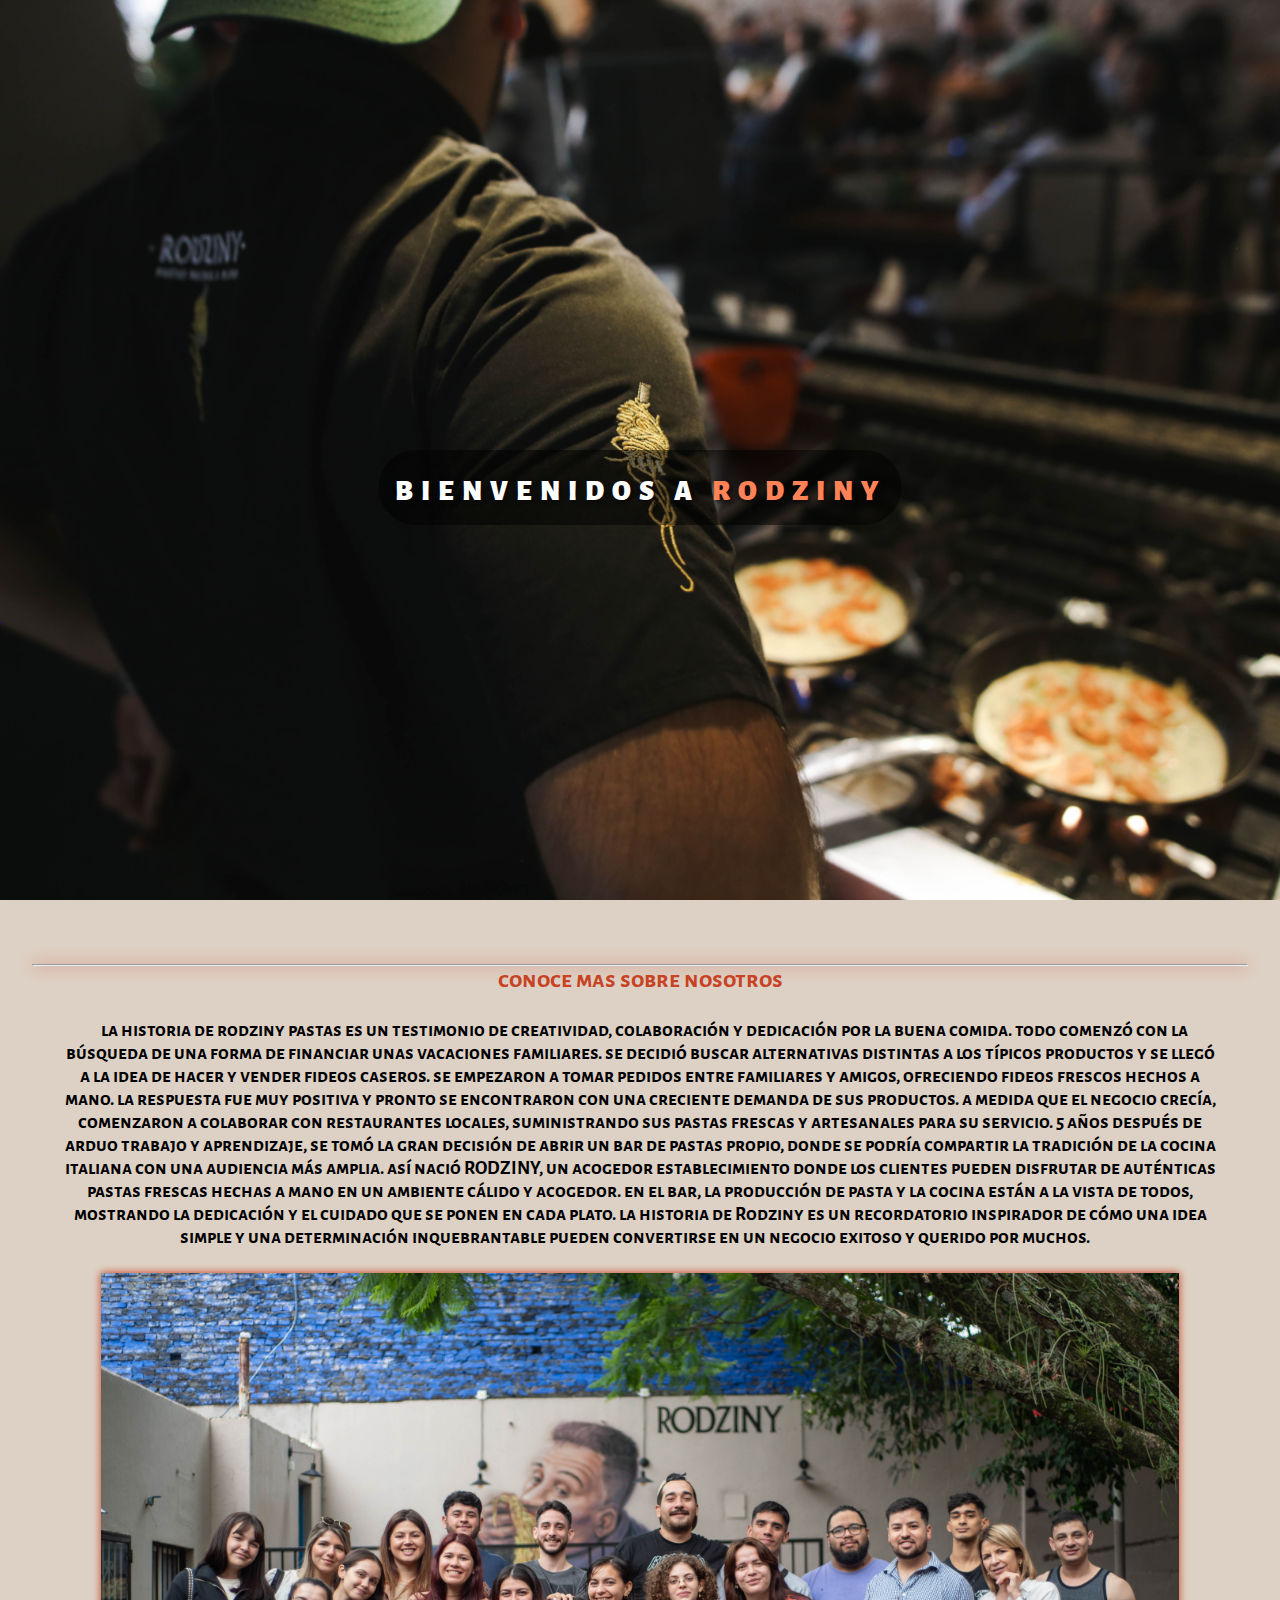
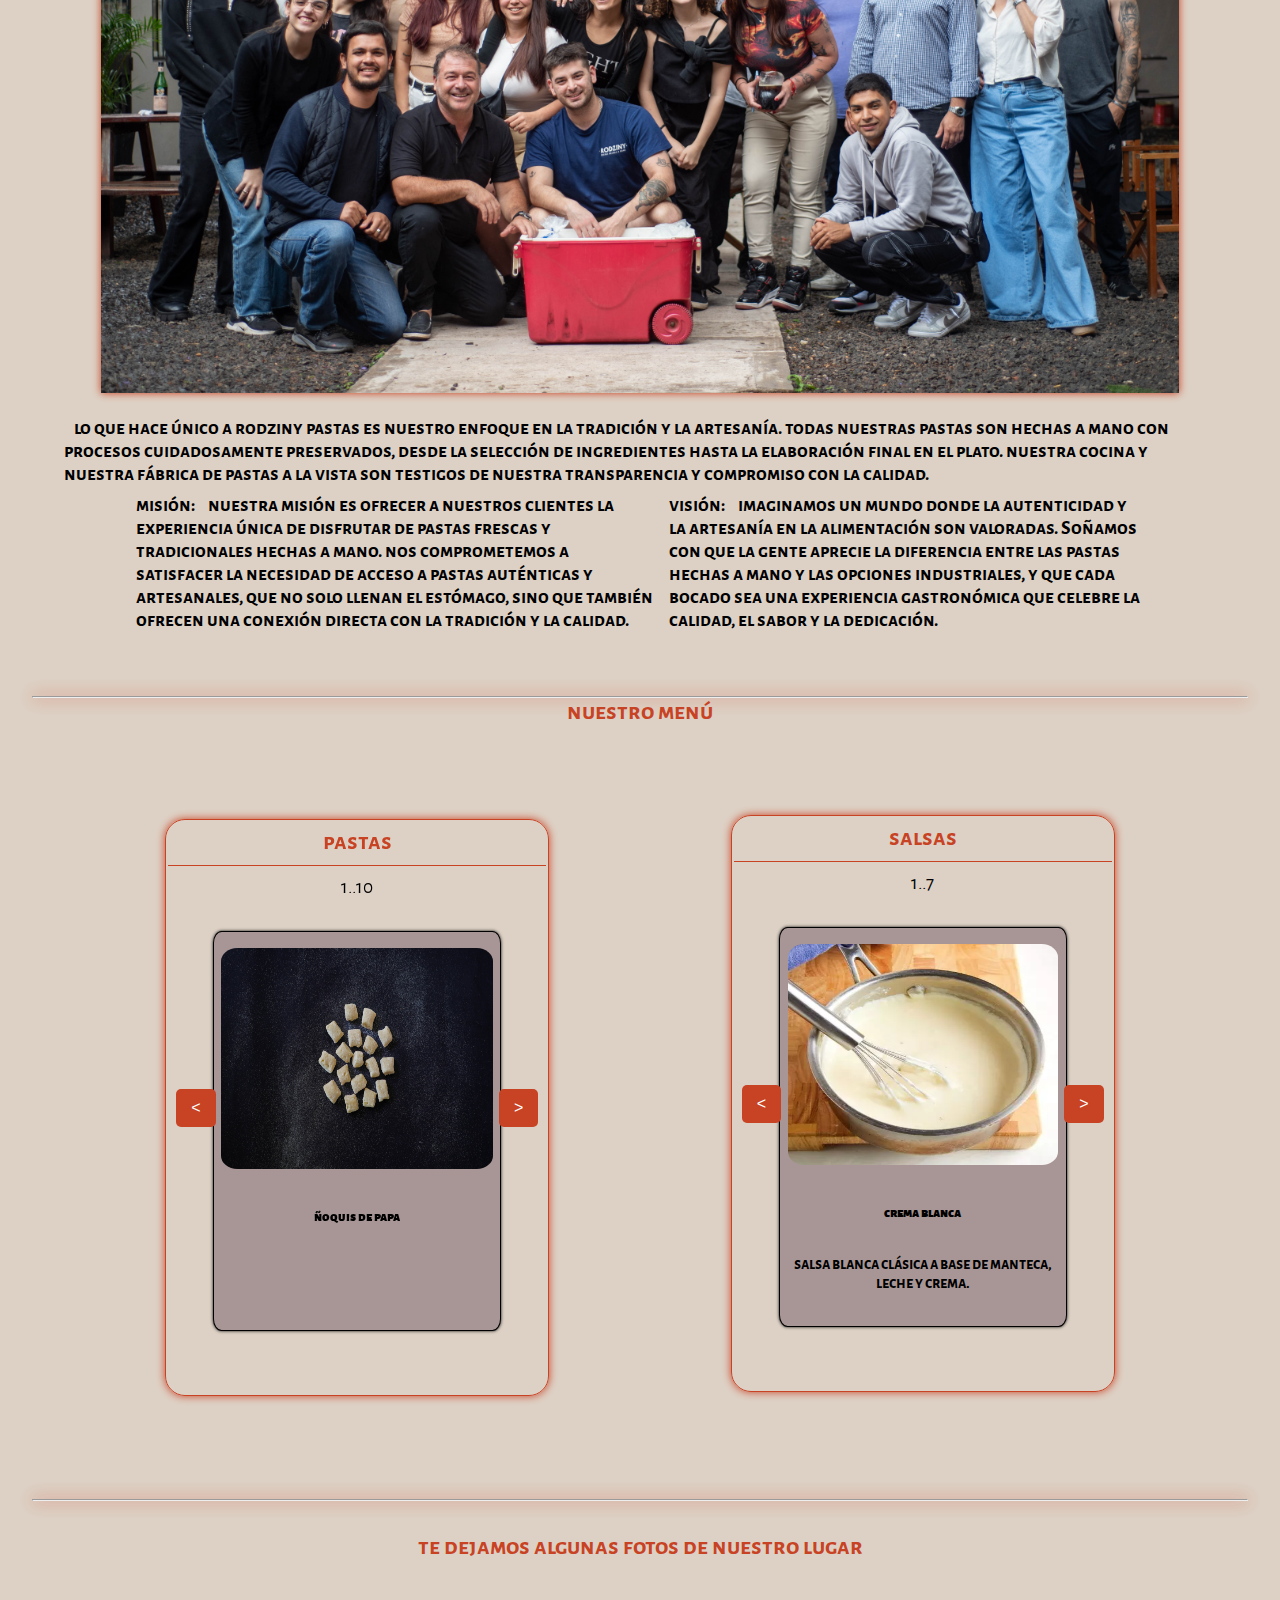
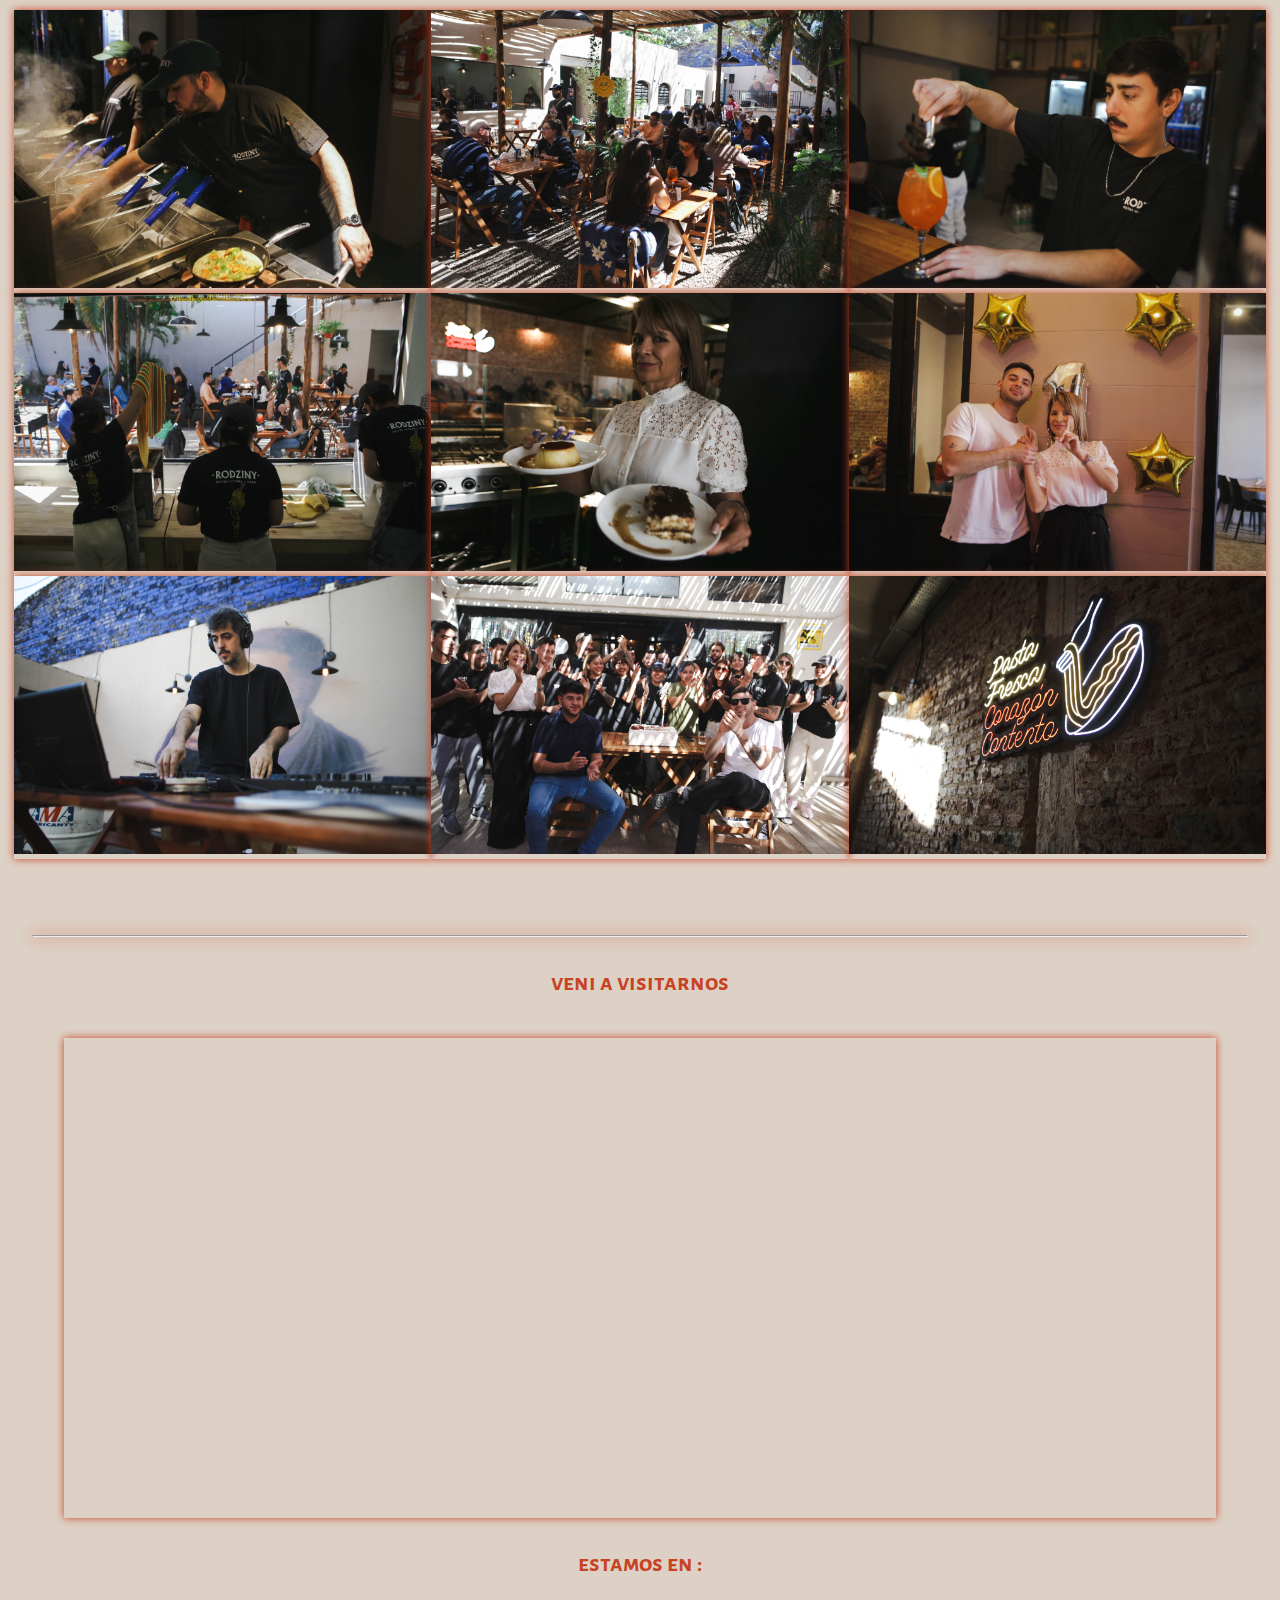
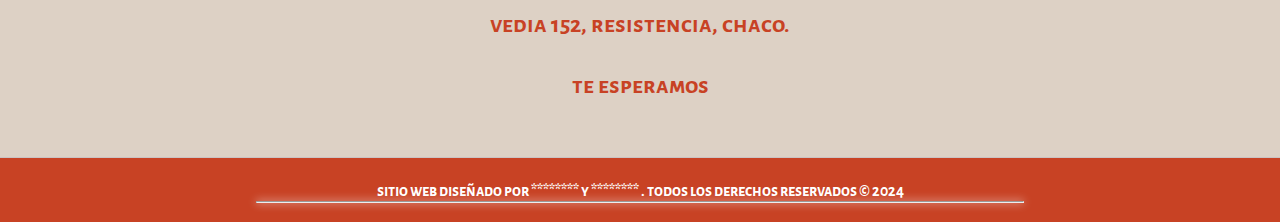
==== Home.html @ bf1b748d "casi terminada" ====
<!DOCTYPE html>
<html lang="en">
<head>
    <meta charset="UTF-8">
    <meta name="viewport" content="width=device-width, initial-scale=1.0">
    <title>Rodziny</title>
    <title>Rodziny</title>
    <link rel="icon" href="Rodziny/Imgs/Logorod.png">
    <link href="https://cdn.jsdelivr.net/npm/bootstrap@5.3.2/dist/css/bootstrap.min.css" rel="stylesheet" integrity="sha384-T3c6CoIi6uLrA9TneNEoa7RxnatzjcDSCmG1MXxSR1GAsXEV/Dwwykc2MPK8M2HN" crossorigin="anonymous"> 
    <link rel="stylesheet" href="estilos.css">
    <link rel="stylesheet" href="https://cdnjs.cloudflare.com/ajax/libs/font-awesome/6.5.1/css/all.min.css" integrity="sha512-DTOQO9RWCH3ppGqcWaEA1BIZOC6xxalwEsw9c2QQeAIftl+Vegovlnee1c9QX4TctnWMn13TZye+giMm8e2LwA==" crossorigin="anonymous" referrerpolicy="no-referrer" />
    <!-- <link rel="stylesheet" href="https://fonts.googleapis.com/css?family=Alex+Brush&display=swap"> -->
    <link rel="preconnect" href="https://fonts.googleapis.com">
    <link rel="preconnect" href="https://fonts.gstatic.com" crossorigin>
    <link href="https://fonts.googleapis.com/css2?family=Alegreya+Sans+SC:ital,wght@0,100;0,300;0,400;0,500;0,700;0,800;0,900;1,100;1,300;1,400;1,500;1,700;1,800;1,900&display=swap" rel="stylesheet">
</head>
<body>
  <nav class="navbar navbar-expand-lg bg-body-tertiary sticky-top fixed-top" id="navb" data-bs-theme="dark">
    <div class="container-fluid">
      <a class="navbar-brand" href="#" style="position: relative;"> <center><img class="banner" src="Rodziny/Imgs/LogorodEdit.png" alt=""></center></a>
      <button class="navbar-toggler" type="button" data-bs-toggle="collapse" data-bs-target="#navbarNavDropdown" aria-controls="navbarNavDropdown" aria-expanded="false" aria-label="Toggle navigation">
        <span class="navbar-toggler-icon"></span>
      </button>
      <div class="collapse navbar-collapse" id="navbarNavDropdown">
        <ul class="navbar-nav">
          <li class="nav-item">
            <a class="nav-link " aria-current="page" href=#SobreNosotros style="font-size: 1.5rem;">sobre nosotros</a>
          </li>
          <li class="nav-item">
            <a class="nav-link" href=#Menu style="font-size: 1.5rem;" >menú</a>
          </li>
          <li class="nav-item">
            <a class="nav-link" href=#Galeria style="font-size: 1.5rem;" >galería de imágenes</a>
          </li>               
          <li class="nav-item">
            <a class="nav-link" href=#Ubicacion style="font-size: 1.5rem;" >ubicación</a>
          </li>               
        </ul>
      </div>
    </div>
  </nav>
      
  <div class="welcome-message">
    <h1><strong>BIENVENIDOS A <span>RODZINY</span></strong></h1>
  </div>

  <div class="superdiv image-container">
    <img src="Rodziny/Imgs/rodtop.jpg"alt="">
    <img src="Rodziny/Imgs/IMG_0445 (1).jpg" alt="">
    <img src="Rodziny/Imgs/IMG_0488 (1).jpg" alt="">
    <img src="Rodziny/Imgs/IMG_3455 (1).jpg" alt="">
  </div>
    
  <!-- <div  class="container-fluid py-3 big-section" style=>
    <div class="row m-3 m-md-5 px-md-4">
      <div class="col p-5 p-md-4">
        <div class="row">
          <div class="col fs-5 mb-2 fw-bold">
            PROBA
          </div>
        </div>
        <div class="row display-4">
          <div class="col">LAS MEJORES</div>
        </div>
        <div class="row display-4">
          <div class="col">
            <span class="fw-bold">PASTAS HECHAS A MANO</span>
          </div>
        </div>
      </div>
    </div>
  </div> -->
  <div class="sobre-nosotros" id="SobreNosotros">
    <hr>
    <h2>conoce mas sobre nosotros</h2>
    <div class="history">
      <div class="history-content0">
        <p><i class="fa-solid fa-quote-left"></i><strong>la historia de rodziny pastas es un testimonio de creatividad, colaboración y
          dedicación por la buena comida. todo comenzó con la búsqueda de una forma de
          financiar unas vacaciones familiares. se decidió buscar alternativas distintas a los
          típicos productos y se llegó a la idea de hacer y vender fideos caseros.
          se empezaron a tomar pedidos entre familiares y amigos, ofreciendo fideos frescos
          hechos a mano. la respuesta fue muy positiva y pronto se encontraron con una
          creciente demanda de sus productos. a medida que el negocio crecía, comenzaron a
          colaborar con restaurantes locales, suministrando sus pastas frescas y artesanales
          para su servicio.
          5 años después de arduo trabajo y aprendizaje, se tomó la gran decisión de abrir un
          bar de pastas propio, donde se podría compartir la tradición de la cocina italiana con
          una audiencia más amplia. así nació RODZINY, un acogedor establecimiento donde
          los clientes pueden disfrutar de auténticas pastas frescas hechas a mano en un
          ambiente cálido y acogedor.
          en el bar, la producción de pasta y la cocina están a la vista de todos, mostrando la
          dedicación y el cuidado que se ponen en cada plato. la historia de Rodziny es un
          recordatorio inspirador de cómo una idea simple y una determinación
          inquebrantable pueden convertirse en un negocio exitoso y querido por muchos.</strong><i class="fa-solid fa-quote-right"></i></p>
      </div>
    </div>
    <img src="Rodziny/Imgs/Rodteam.jpg" alt="">
  </div>
  <div class="history">
    <div class="history-content1">
      <p><i class="fa-solid fa-quote-left"></i><strong>lo que hace único a rodziny pastas es nuestro enfoque en la tradición y la
        artesanía. todas nuestras pastas son hechas a mano con procesos
        cuidadosamente preservados, desde la selección de ingredientes hasta la
        elaboración final en el plato. nuestra cocina y nuestra fábrica de pastas a la vista
        son testigos de nuestra transparencia y compromiso con la calidad.</strong><i class="fa-solid fa-quote-right"></i></p>
    </div>
    <div class="history-content2">
      <div style="padding-right: 0.5rem;padding-left: 0.5rem;">
        <p><strong>misión:<i class="fa-solid fa-quote-left"></i>
          nuestra misión es ofrecer a nuestros clientes la experiencia única de disfrutar de pastas frescas y tradicionales hechas a mano.
          nos comprometemos a satisfacer la necesidad de acceso a pastas auténticas y artesanales, que no solo llenan el estómago,
          sino que también ofrecen una conexión directa con la tradición y la calidad.</strong><i class="fa-solid fa-quote-right"></i></p>
      </div>
      <div style="padding-right: 0.5rem;padding-left: 0.5rem;" >
        <p><strong>visión: <i class="fa-solid fa-quote-left"></i> imaginamos un mundo donde la autenticidad y la artesanía en la alimentación
          son valoradas. Soñamos con que la gente aprecie la diferencia entre las pastas hechas a mano y las opciones industriales,
          y que cada bocado sea una experiencia gastronómica que celebre la calidad, el sabor y la dedicación.<i class="fa-solid fa-quote-right"></i></strong></p>
      </div>
    </div>
  </div>
  
  <div class="sobre-nosotros" id="Menu" style="padding-top: 4rem;">
    <hr>
    <h2>nuestro menú</h2>
  </div>
  <section class="menu-container">
    <div class="menu-section">
      <div class="controls">
        <button class="control-btn prev">&lt;</button>
        <button class="control-btn next">&gt;</button>
      </div>
      <div class="menu-title" id="pastas">
        <h2>pastas</h2>
      </div>
      <div class="indicator">1..10</div>
      <div class="card-container active">
        <div class="card-img">
          <img src="PASTAS/ÑOQUIS DE PAPA.jpg" alt="">
        </div>
        <div class="card-d-title">
          <h5><strong>ñoquis de papa</strong></h5>
        </div>
        <div class="card-description">
          <p><strong></strong></p>
        </div>
      </div> 
      <div class="card-container">
        <div class="card-img">
          <img src="PASTAS/CAPPELLETTI 3 QUESOS (2).jpg" alt="">
        </div>
        <div class="card-d-title">
          <h5><strong>capelletti 3 quesos</strong></h5>
        </div>
        <div class="card-description">
          <p><strong>roquefort, mozzarella y queso danbo.</strong></strong></p>
        </div>
      </div> 
      <div class="card-container">
        <div class="card-img">
          <img src="PASTAS/Pasta KREPLACH JAMÓN Y 2 QUESOS.jpg" alt="">
        </div>
        <div class="card-d-title">
          <h5><strong>kreplack jamón y 2 quesos</strong></h5>
        </div>
        <div class="card-description">
          <p><strong></strong></strong></p>
        </div>
      </div> 
      <div class="card-container">
        <div class="card-img">
          <img src="PASTAS/Pasta MEZZELUNE BONDIOLA BRASEADA.webp" alt="">
        </div>
        <div class="card-d-title">
          <h5><strong>mezzelune bondiola braseada</strong></h5>
        </div>
        <div class="card-description">
          <p><strong>bondiola en cocción de 4hs en cerveza, miel y mostaza en masa de mostaza.</strong></strong></p>
        </div>
      </div> 
      <div class="card-container">
        <div class="card-img">
          <img src="PASTAS/Pasta ÑOQUIS DE RUCULA.jpg" alt="">
        </div>
        <div class="card-d-title">
          <h5><strong>ñoquis de rucula</strong></h5>
        </div>
        <div class="card-description">
          <p><strong></strong></strong></p>
        </div>
      </div> 
      <div class="card-container">
        <div class="card-img">
          <img src="PASTAS/Pasta ÑOQUIS RELLENOS.jpg" alt="">
        </div>
        <div class="card-d-title">
          <h5><strong>ñoquis rellenos</strong></h5>
        </div>
        <div class="card-description">
          <p><strong>ñoquis de papa rellenos de mozzarella.</strong></strong></p>
        </div>
      </div> 
      <div class="card-container">
        <div class="card-img">
          <img src="PASTAS/Pasta SPAGHETTIS AL HUEVO.jpg" alt="">
        </div>
        <div class="card-d-title">
          <h5><strong>spaghettis al huevo</strong></h5>
        </div>
        <div class="card-description">
          <p><strong></strong></strong></p>
        </div>
      </div> 
      <div class="card-container">
        <div class="card-img">
          <img src="PASTAS/Pasta TAGLIATELLES AL HUEVO.jpg" alt="">
        </div>
        <div class="card-d-title">
          <h5><strong>tagliatelles al huevo</strong></h5>
        </div>
        <div class="card-description">
          <p><strong></strong></strong></p>
        </div>
      </div> 
      <div class="card-container">
        <div class="card-img">
          <img src="PASTAS/SPAGHETTIS MIXTOS (3).jpg" alt="">
        </div>
        <div class="card-d-title">
          <h5><strong>spaghettis mixtos</strong></h5>
        </div>
        <div class="card-description">
          <p><strong>tipo de pastas de forma delgada.</strong></strong></p>
        </div>
      </div> 
      <div class="card-container">
        <div class="card-img">
          <img src="PASTAS/TAGLIATELLES MIXTOS.jpg" alt="">
        </div>
        <div class="card-d-title">
          <h5><strong>tagliatelles mixtos</strong></h5>
        </div>
        <div class="card-description">
          <p><strong>pasta tipo cintas.</strong></strong></p>
        </div>
      </div> 
    </div> 
    <div class="menu-section">
      <div class="controls">
        <button class="control-btn prev">&lt;</button>
        <button class="control-btn next">&gt;</button>
      </div>
      <div class="menu-title" id="salsas">
        <h2>salsas</h2>
      </div>
      <div class="indicator">1..7</div>
      <div class="card-container active">
        <div class="card-img">
          <img src="SALSAS/Salsa CREMA BLANCA.webp" alt="">
        </div>
        <div class="card-d-title">
          <h5><strong>crema blanca</strong></h5>
        </div>
        <div class="card-description">
          <p><strong>salsa blanca clásica a base de manteca, leche y crema.</strong></p>
        </div>
      </div> 
      <div class="card-container">
        <div class="card-img">
          <img src="SALSAS/Salsa CREMA DE HONGOS.webp" alt="">
        </div>
        <div class="card-d-title">
          <h5><strong>crema de hongos</strong></h5>
        </div>
        <div class="card-description">
          <p><strong></strong></p>
        </div>
      </div> 
      <div class="card-container">
        <div class="card-img">
          <img src="SALSAS/Salsa Portuguesa.jpg" alt="">
        </div>
        <div class="card-d-title">
          <h5><strong>salsa portuguesa</strong></h5>
        </div>
        <div class="card-description">
          <p><strong>tomates, pimientos, cebollas y ajo, con un equilibrio de sabores agridulces y un toquecito de picante.</strong></p>
        </div>
      </div> 
      <div class="card-container">
        <div class="card-img">
          <img src="SALSAS/Salsa Pollo al Verdeo.jpg" alt="">
        </div>
        <div class="card-d-title">
          <h5><strong>pollo al verdeo</strong></h5>
        </div>
        <div class="card-description">
          <p><strong>pollo gourmet en salsa de verdeo y queso roquefort.</strong></p>
        </div>
      </div> 
      <div class="card-container">
        <div class="card-img">
          <img src="SALSAS/Salsa RAGÚ ROAST BEEF.jpg" alt="">
        </div>
        <div class="card-d-title">
          <h5><strong>ragú roast beef</strong></h5>
        </div>
        <div class="card-description">
          <p><strong>estofado de roast beef desmechado, cocinado durante 4 horas.</strong></p>
        </div>
      </div> 
      <div class="card-container">
        <div class="card-img">
          <img src="SALSAS/Salsa ROSE.webp" alt="">
        </div>
        <div class="card-d-title">
          <h5><strong>rose</strong></h5>
        </div>
        <div class="card-description">
          <p><strong>blend de salsa de tomate y crema blanca.</strong></p>
        </div>
      </div> 
      <div class="card-container">
        <div class="card-img">
          <img src="SALSAS/Salsa Scarparo.jpg" alt="">
        </div>
        <div class="card-d-title">
          <h5><strong>scarparo</strong></h5>
        </div>
        <div class="card-description">
          <p><strong>hecha a base de tomates frescos, crema de leche y jamón salteados para lograr una mezcla cremosa.</strong></p>
        </div>
      </div> 
    </div> 
    
  </section>
    
  <div class="gallery-title" id="Galeria">
    <hr>
    <h2 >te dejamos algunas fotos de nuestro lugar</h2>
  </div>
  <div class="gallery-container">
    <div class="photo-item">
      <img src="Rodziny/Imgs/Gallery/IMG_0445.jpg" alt="">
    </div>
    <div class="photo-item">
      <img src="Rodziny/Imgs/Gallery/IMG_0473.jpg" alt="">
    </div>
    <div class="photo-item">
      <img src="Rodziny/Imgs/Gallery/IMG_0480.jpg" alt="">
    </div>
    <div class="photo-item">
      <img src="Rodziny/Imgs/Gallery/IMG_0488.jpg" alt="">
    </div>
    <div class="photo-item">
      <img src="Rodziny/Imgs/Gallery/IMG_3031.jpg" alt="">
    </div>
    <div class="photo-item">
      <img src="Rodziny/Imgs/Gallery/IMG_3061.jpg" alt="">
    </div>
    <div class="photo-item">
      <img src="Rodziny/Imgs/Gallery/IMG_3091.jpg" alt="">
    </div>
    <div class="photo-item">
      <img src="Rodziny/Imgs/Gallery/IMG_3135.jpg" alt="">
    </div>
    <div class="photo-item">
      <img src="Rodziny/Imgs/Gallery/IMG_3341.jpg" alt="">
    </div>
  </div>
    
  <div class="gallery-title" id="Ubicacion">
    <hr>
    <h2 >veni a visitarnos</h2>
  </div>
  <div class="location">
    <iframe src="https://www.google.com/maps/embed?pb=!1m18!1m12!1m3!1d3540.597162959468!2d-58.992242423827136!3d-27.450662476330727!2m3!1f0!2f0!3f0!3m2!1i1024!2i768!4f13.1!3m3!1m2!1s0x944573c942560677%3A0xa1278af3d44e8c20!2sRodziny%20Bar%20de%20Pastas!5e0!3m2!1ses-419!2sar!4v1709792545633!5m2!1ses-419!2sar" width="600" height="450" style="border:0;" allowfullscreen="" loading="lazy" referrerpolicy="no-referrer-when-downgrade"></iframe>
    <p><strong>estamos en :</strong></p>
    <p><strong><i class="fa-solid fa-location-dot"></i> vedia 152, resistencia, chaco.</strong></p>
    <p><strong>te esperamos</strong></p>
    <p><strong><i class="fa-regular fa-face-smile-wink"></i></strong></p>
  </div>
  <footer>
    <div class="footmenu">
      <p style="Text-align:center"><strong>sitio web diseñado por ******** y ******** . todos los derechos reservados © 2024</strong></p>
      <hr>
      <div>
        <a href="https://www.instagram.com/rodziny.pastas/" title="Instagram"><i class="fa-brands fa-instagram"></i></a>
        <a href="https://www.facebook.com/rodzinypastas" title="Facebook"><i class="fa-brands fa-square-facebook"></i></a>
        <a href="https://api.whatsapp.com/send?phone=543625248930" title="Escribir por WhatsApp"><i class="fa-brands fa-whatsapp"></i></a>
      </div>
    </div>
  </footer>
    
  <script src="https://cdn.jsdelivr.net/npm/bootstrap@5.3.3/dist/js/bootstrap.bundle.min.js" integrity="sha384-YvpcrYf0tY3lHB60NNkmXc5s9fDVZLESaAA55NDzOxhy9GkcIdslK1eN7N6jIeHz" crossorigin="anonymous"></script>
  <!-- script para la navbar -->
  <script>
    const navbar = document.querySelector('.navbar');

    window.addEventListener('scroll', () => {
      if (window.scrollY > 100) { // Ajusta el valor segun cuanto deseas que se desplace antes de aplicar la clase
        navbar.classList.add('scrolled');
      } else {
        navbar.classList.remove('scrolled');
      }
    });
  </script>  
  <script>
    document.addEventListener("DOMContentLoaded", function () {
    var images = document.querySelectorAll(".superdiv img");
    var welcomeMessage = document.querySelector(".welcome-message");
    var currentIndex = 0;

    function showImage(index) {
        images.forEach(function (img, i) {
            img.classList.remove("active", "previous");
            if (i === index) {
                img.classList.add("active");
            } else {
                img.classList.add("previous");
            }
        });
    }

    function nextImage() {
        currentIndex = (currentIndex + 1) % images.length;
        showImage(currentIndex);
    }

    function startCarousel() {
        setInterval(nextImage, 10000);
    }

    // Mostrar mensaje de bienvenida con transicion despues de un breve retraso
    setTimeout(function () {
        welcomeMessage.classList.add("show"); // Agrega la clase para mover el mensaje a la derecha
    }, 300); // Ajusta el tiempo de espera segun sea necesario

    // Iniciar carrusel despues de cargar las imagenes
    window.addEventListener("load", function () {
        showImage(0); // Muestra la primera imagen al iniciar
        startCarousel();
    });
    });
  </script>
  <script>
    document.addEventListener("DOMContentLoaded", function () {
  const prevButtons = document.querySelectorAll(".prev");
  const nextButtons = document.querySelectorAll(".next");

  prevButtons.forEach(function(prevButton) {
    prevButton.addEventListener("click", prevCard);
  });

  nextButtons.forEach(function(nextButton) {
    nextButton.addEventListener("click", nextCard);
  });

  function showCard(index, cardContainers, indicator) {
    cardContainers.forEach((cardContainer, i) => {
      if (i === index) {
        cardContainer.classList.add("active");
      } else {
        cardContainer.classList.remove("active");
      }
    });

    // Actualizar el indicador
    const totalCards = cardContainers.length;
    const currentCard = index + 1;
    indicator.textContent = `${currentCard}..${totalCards}`;
  }

  function nextCard(event) {
    const button = event.target;
    const menuSection = button.closest(".menu-section");
    const cardContainers = menuSection.querySelectorAll(".card-container");
    const indicator = menuSection.querySelector(".indicator");
    let currentIndex = parseInt(menuSection.dataset.currentIndex) || 0;

    currentIndex++;
    if (currentIndex >= cardContainers.length) {
      currentIndex = 0;
    }
    showCard(currentIndex, cardContainers, indicator);

    menuSection.dataset.currentIndex = currentIndex;
  }

  function prevCard(event) {
    const button = event.target;
    const menuSection = button.closest(".menu-section");
    const cardContainers = menuSection.querySelectorAll(".card-container");
    const indicator = menuSection.querySelector(".indicator");
    let currentIndex = parseInt(menuSection.dataset.currentIndex) || 0;

    currentIndex--;
    if (currentIndex < 0) {
      currentIndex = cardContainers.length - 1;
    }
    showCard(currentIndex, cardContainers, indicator);

    menuSection.dataset.currentIndex = currentIndex;
  }
});


    
  </script>
      
</body>
</html>
---- estilos.css ----
*{
   box-sizing: border-box;
   margin: 0;
   padding: 0;
}

body{
   /* background-color: #212529; */
   background-color: #ddd1c5;
   font-family: 'Alegreya Sans SC', sans-serif;
}

/* ---------------------HOME--------------------- */
.big-section{
   /* background-color: #212529; */
   color:#c84224;
   background-image: url();
   background-position: center;
   background-repeat: no-repeat;
   background-size: none;
}

.sobre-nosotros{
   display: flex;
   flex-direction: column;
   /* background-color: #212529; */
   justify-content: center;
   align-items: center;
   text-align: center;
   padding-top: 4rem;
}


.sobre-nosotros hr{
   /* color: white; */
   color: #c83716;
   width: 95%;
   /* box-shadow: 0 0 0.5rem white;  */
   box-shadow: 0 0 1rem #c83716;; 
}

.sobre-nosotros img{
   margin-top: 1.5rem;
   width: auto;
   height: auto;
   max-height: 80vh;
   max-width: 85%;
   /* box-shadow: 0 0 0.5rem white;  */
   box-shadow: 0 0 0.5rem #c83716;; 
   transition: transform 0.5s ease;
}

.sobre-nosotros img:hover{
   cursor: pointer;
   transform: scale(1.03);
}


.navbar{
   opacity: 90% !important;
   background-color: black !important;
   margin-top: 2.5rem;
   position: fixed;
   /* z-index: 1000; */
   transition: top 0.3s ease;
   border-bottom: solid 0.1rem #5f3202;
   border-top: solid 0.1rem #5f3202;
}
.navbar.scrolled {
   top: -2.5rem;
}

.banner{
   border-radius: 100%;
   width: 7.5rem;
   height: 7rem;
   border: solid 0.1rem #c46500;
   position: relative;
   z-index: 1;
   margin-top: -2rem;
   margin-bottom: -1.5rem;
   box-shadow: 0 0 1rem #743d02;
}

.banner:hover{
   transition: 0.8s;
   box-shadow: 0 0 3rem #743d02; 
}
.banner:not(:hover){
   transition: 0.5s;
}

.welcome-message {
   text-align: center;
   position: absolute;
   top: 50%;
   left: -59%; /* Comienza desde el lado izquierdo de la pantalla */
   transform: translateX(-50%);
   z-index: 3; /* Asegura que el mensaje esta por encima de las imagenes */
   transition: left 2s ease; /* Ajusta la duracion y el efecto  */
   color: white;
   text-shadow: 2px 2px 4px rgb(10, 9, 9);
   font-family: 'Alegreya Sans SC', sans-serif;
   background: rgba(0, 0, 0, 0.5);
   padding: 1rem;
   padding-top: 1.5rem;
   border-radius: 50px;
   letter-spacing: 0.5rem;
}

.welcome-message h1{
   font-size: 1.8rem;
}

.welcome-message span {
   color: #ff8356;
   /* text-shadow: 2px 2px 4px #743c01; */
}

.welcome-message.show {
   left: 50%; /* Mueve el mensaje hacia la derecha */
}

.superdiv{
   width: 100%;
   height: 100vh;
   /* background-image: url("Rodziny/Imgs/rodtop.jpg"); */
   background-size: cover;
   padding: 0;
   position: relative;
   overflow: hidden;
   background-color: #181a1d;
}

.superdiv img{
   width: 100%;
   height: 100vh;
   object-fit: cover;
   position: absolute;
   top: 0;
   left: 0;
   opacity: 0;
   z-index: 1;
   transition: opacity 1s ease, right 2s ease;
}

.superdiv img.active {
   opacity: 1;
   left: 0;
   z-index: 2;
}

.superdiv img.previous {
   right: -100%;
}

.sobre-nosotros-container {
   display: flex;
   flex-direction: column;
   width: 100%;
   align-items: center;
   justify-content: space-evenly;
   height: 50vh;
   padding-bottom: 2rem;
   padding-top: 1rem;
}

.sobre-nosotros-div {
   display: flex;
   height: fit-content;
   flex-direction: row;
   width: 95%;
   justify-content: space-evenly;
   align-items: center;
   /* color: white; */
}
.sobre-nosotros h2{
   color: #c84224;
}
.sobre-nosotros-div img{
   width: 40%;

}

.sobre-nosotros-div p{
   width: 40%;
}

.home-container div {
   margin: 1rem;
   padding: 3rem;
   justify-content: space-around;

}

.history{
   display: flex;
   flex-direction: column;
   width: 100%;
   align-items: center;
   justify-content: center;
   padding-top: 1.5rem;
}

.history-content0{
   display: flex;
   width: 90%;
   height: auto;
   font-size: 1.2rem;
}

.history-content1{
   display: flex;
   width: 90%;
   height: auto;
   font-size: 1.2rem;
}
.history-content2{
   display: flex;
   width: 80%;
   height: auto;
   padding-top: 0.5rem;
   font-size: 1.2rem;
}

.history i{
   color: #c83716;
   padding-left: 0.3rem;
   padding-right: 0.3rem;
}

.gallery-title{
   display: flex;
   flex-wrap: wrap;
   /* color: white; */
   color: #c84224;
   padding-bottom: 2.5rem;
   justify-content: center;
   text-align: center;
   padding-top: 2.2rem;
}

.gallery-title h2{
   padding-top: 2rem;
}

.gallery-title hr {
   /* color: white; */
   color: #c83716;
   width: 95%;
   /* box-shadow: 0 0 1rem white; */
   box-shadow: 0 0 1rem #c92e0c;
}

.gallery-container {
   display: flex;
   flex-wrap: wrap;
   width: 100%;
   justify-content: center;
   padding: 0.5rem;
   padding-bottom: 2.5rem;
}

.photo-item{
   overflow: hidden;
   width: 33%;
   position: relative;
   /* box-shadow: 0 0 0.5rem whitesmoke; */
   box-shadow: 0 0 0.5rem #c84224;;
}

.photo-item img {
   width: 100%;
   height: auto;
   transition: transform 0.5s ease;
}

.photo-item img:hover {
   transform: scale(1.1);
   cursor: pointer;
}

.location {
   display: flex;
   flex-direction: column;
   justify-content: center;
   align-items: center;
   /* color: white; */
   color: #c84224;
   padding-bottom: 1.5rem;
}

.location p{
   text-align: center;
   font-size: 1.5rem;
   padding-top: 2rem;
}

.location p:last-child {
   font-size: 3rem;
}

.location iframe{
   width: 90%;
   height: 30rem;
   border: 0;
   /* box-shadow: 0 0 0.5rem whitesmoke; */
   box-shadow: 0 0 0.5rem #c84224;
}

/* ----------------------------------------------------------- MENU ----------------------------------------------------------- */
.footmenu {
   display: flex;
   color: white;
   flex-direction: column;
   align-items: center;
   /* background-color: rgb(5, 5, 5); */
   background-color: #c84224;
   /* opacity: 95%; */
   padding-top: 1.5rem;
   padding-bottom: 1rem;
   border-top: solid 1px rgb(202, 195, 195);
}

.footmenu hr{
   color: white;
   width: 60%;
   box-shadow: 0 0 0.5rem white; 
}

.footmenu div{
   display: flex;
   width: 40%;
   justify-content:space-evenly ;
   align-items: center;
}


.footmenu a{
   color: white;
   font-size: 3rem;
   padding-bottom: 0.2rem;
}

.footmenu i:hover{
   transition: 0.3s;
   color: #f2927c;
}

.footmenu i:not(:hover){
   transition: 0.3s;
}
/* ----------CARTA------------ */

.indicator {
   text-align: center; /* Alinear al centro */
   margin-top: 10px; /* Espacio superior */
   font-size: 1.2rem;
}

.control-btn {
   background-color: #c84224; /* Color de fondo */
   color: white; /* Color del texto */
   border: none; /* Sin borde */
   padding: 10px 15px; /* Espaciado interno */
   border-radius: 5px; /* Borde redondeado */
   font-size: 16px; /* Tamaño de la fuente */
   cursor: pointer; /* Cambiar el cursor al pasar el ratón */
   transition: background-color 0.3s ease; /* Transición de color de fondo */
   position: absolute; /* Establecer la posición absoluta para los botones */
   top: 50%; /* Colocar los botones en el centro verticalmente */
   transform: translateY(-50%); /* Ajustar verticalmente los botones */
}

.prev {
   left: 10px; /* Ajustar la posición del botón izquierdo */
}
 
 .next {
   right: 10px; /* Ajustar la posición del botón derecho */
}
 
.control-btn:hover {
   background-color: #a6301b; /* Color de fondo al pasar el ratón */
}

.menu-container{
   /* background-color: rgb(168, 150, 150); */
   /* background-color: #212529; */
   display: flex;
   /* flex-direction: column; */
   width: 100%;
   flex-wrap: wrap;
   justify-content: space-evenly;
   align-items:center;
   padding-top: 2rem;
   padding-bottom: 1.5rem;
}

.menu-section:first-child{
   margin-top: 1rem;
}

.menu-section:last-child{
   margin-bottom: 3rem;
}

.menu-section {
   display: flex;
   /* flex-wrap: wrap; */
   flex-direction: column;
   width: 30%;
   min-width: 18.5rem;
   justify-content: center;
   align-items: center;
   padding-bottom: 3rem;
   margin-right: 1rem;
   margin-left: 1rem;
   margin-top: 3.5rem;
   /* box-shadow: 0 0 1.5rem rgb(66, 62, 62); */
   box-shadow: 0 0 0.5rem #c84224;
   /* border: solid 1px rgb(202, 195, 195); */
   border: solid 1px #c84224;
   border-radius: 20px;
   position: relative; /* Establecer la posición relativa para los botones */
}

.menu-title{
   width: 99%;
}

.menu-section h2{
   padding-top: 0.5rem;
   padding-bottom: 0.5rem;
   /* color: rgb(202, 195, 195); */
   color: #c84224;
   text-align: center;
   /* border-bottom: solid 1px rgb(202, 195, 195); */
   border-bottom: solid 1px #c84224;
   /* background-color: rgb(137, 123, 123); */
   font-family: 'Alegreya Sans SC', sans-serif;
}

.menu-section h2:hover {
   cursor: pointer;
}
.card-container{
   height: 25rem;
   width: 18rem;
   background-color: white;
   flex-direction: column;
   padding: 0.5rem;
   border-radius: 3%;
   margin: 1rem;
   margin-top: 2rem;
   border: solid 1px black;
   box-shadow: 0 0 0.2rem #070707;
   background-color: rgb(168, 150, 150);
   /* background-color: #beb2a6; */
   font-family: 'Alegreya Sans SC', sans-serif;
   display: none;
}

.card-container.active{
   display: flex; /* Mostrar la tarjeta activa */
}

.card-container:hover{
   /* box-shadow: 0 0 3rem #743d02; */
   box-shadow: 0 0 2rem #c84224;
   transition: 0.5s;
   cursor: pointer;
}

.card-container:not(:hover){
   transition: 0.5s;
}
.card-img{
   display: flex;
   height: 60%;
   min-height: 60%;
   border-radius: 6%;
   justify-content: center;
   padding-top: 0.5rem;
}

.card-img img{
   width: 17rem;
   border-radius: 6%;
}

.card-description{
   display: flex;
   flex-direction: column;
   height: 30%;
   justify-content: center;
   /* padding-top: 1rem; */
   align-items: center;
   /* border-bottom: solid 0.5px black; */
   border-radius: 5px;
}

.card-d-title{
   padding-top: 2.5rem;
   padding-bottom: 1.5rem;
   height: 10%;
   text-align: center;
}

.card-description p{
   text-align: center;
   
}

/* ---------- CARRUSEL DE COMENTARIOS ---------- */

.carrusel-container{
   display: flex;
   width: 100%;
   justify-content: center;
   align-items: center;
   padding-top: 1rem;
   padding-bottom: 3rem;
}

.carrusel {
   background-color: #181a1d;
   color: white;
   width: 65%;
   padding: 1rem;
   justify-content: center;
   align-items: center;
   text-align: center;
   border-radius: 2rem;
   box-shadow: 0 0 0.5rem white !important;
}

.carrusel p span{
   color: #c46500;
   font-size: 1.5rem;
   margin: 0;
   padding: 0.3rem;
}

.carousel-item{
   padding-top: 0.5rem;
   padding-bottom: 0.5rem;
   border: solid 0.2rem #743d02;
   border-radius: 20px; 
   box-shadow: 0.2rem 0.2rem 0 #743d02;
   height: 20vh;
}

.carrusel-item h5{
   margin: 0;
   padding: 0;
}

.opiniones-title{
   color: white;
   text-align: center;
   margin-top: 12rem;
}

/* -----------BARRA NAVEGACION----------- */
/* .navbar2 {
   background-color: #343a40;
   padding: 10px;
   margin-top: 150px;
   display: flex;
   justify-content: space-around;
}

.nav-link {
   color: white;
   text-decoration: none;
   padding: 5px 10px;
   transition: all 0.3s ease;
}

.nav-link:hover {
   background-color: #555;
   border-radius: 5px;
} */

@media (max-width:991px) {
   .redes {
      position: fixed;
      transition: 1s;
      right: 3rem;
      top: 0;
      padding-top: 6.1rem;
      
   }
}

@media (max-width:429px){
   .redes{
      display: block;
      position: fixed; 
      transition: 1s;
      left: 0;
      padding-top: 25.8rem;
      padding-left: 0.5rem ;
      
   }
   
}
@media (max-width:303px){
   .redes{
      display: block;
      position: fixed; 
      transition: 1s;
      left: 0;
      padding-top: 28.4rem;
      padding-left: 0.5rem ;
      
   }
   
}
@media (max-width:244px){
   .redes{
      display: block;
      position: fixed; 
      transition: 1s;
      left: 0;
      padding-top: 30.6rem;
      padding-left: 0.5rem ;
      
   }
   
}
/* Querys para la galeria de imagenes  */
@media (max-width: 1200px) {
   .photo-item {
      width: 50%;
      transition: width 0.3s ease;
   }
}
@media (max-width: 700px) {
   .photo-item {
      width: 100%;
      transition: width 0.3s ease;
   }
}

/* Querys para el carrusel de comentarios */

@media (max-width: 1100px) {
   .carousel-item {
       height: 32vh !important;
   }
   .carrusel p{
       padding-top: 0;
   }
}
@media (max-width: 600px) {
   .carousel-item {
       height: 32vh !important;
   }
   .carrusel p{
       padding-top: 0;
   }
}
@media (max-width: 300px) {
   .carousel-item {
       height: 44vh !important;
   }
   .carrusel p{
       padding-top: 0;
   }
}

/* QUERY PARA EL MENU ( GALAXY FOLD ) */
@media (max-width: 350px){
   .menu-section {
      width: 90%;
      min-width: none;
      margin-right: 0;
      margin-left: 0;
   }
   .card-container{
      width: 16rem;
      padding-right: 0;
      padding-left: 0;
   }
   
   .card-img img{
      width: 15rem;
   }
}
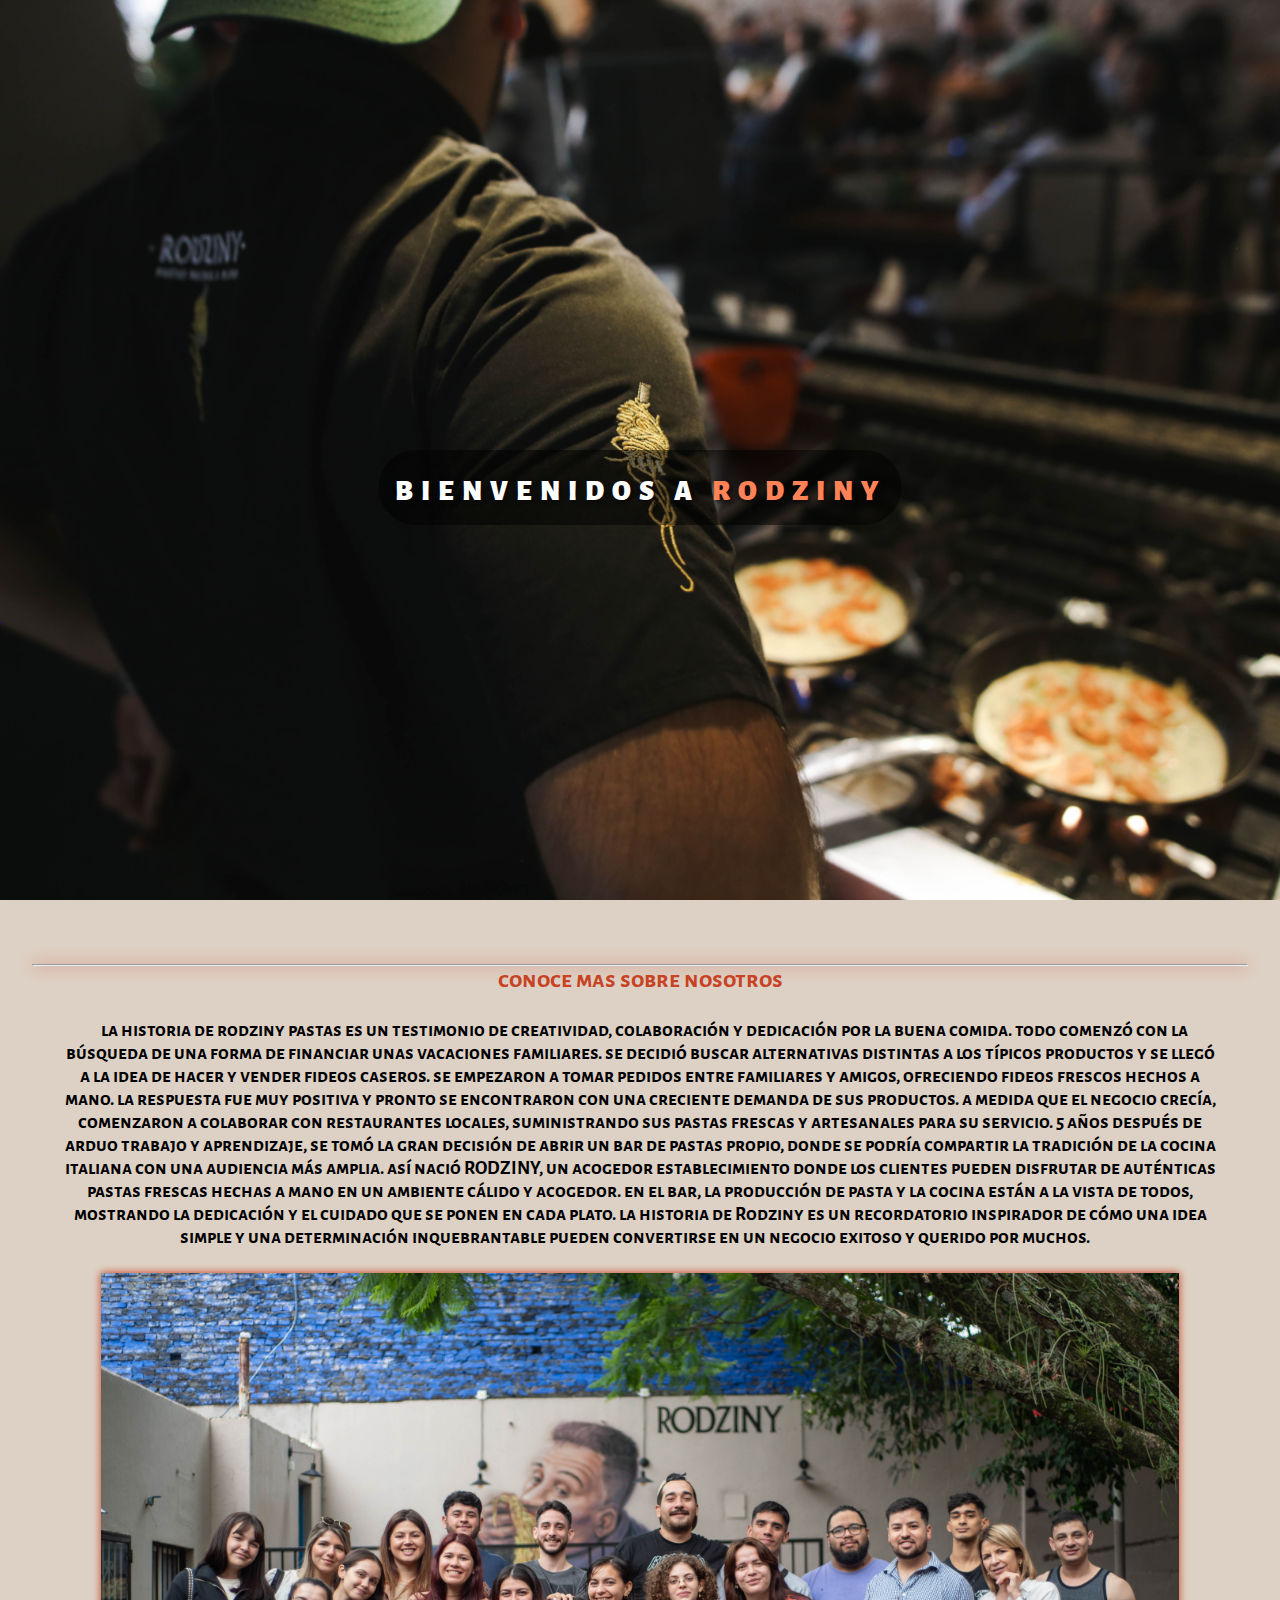
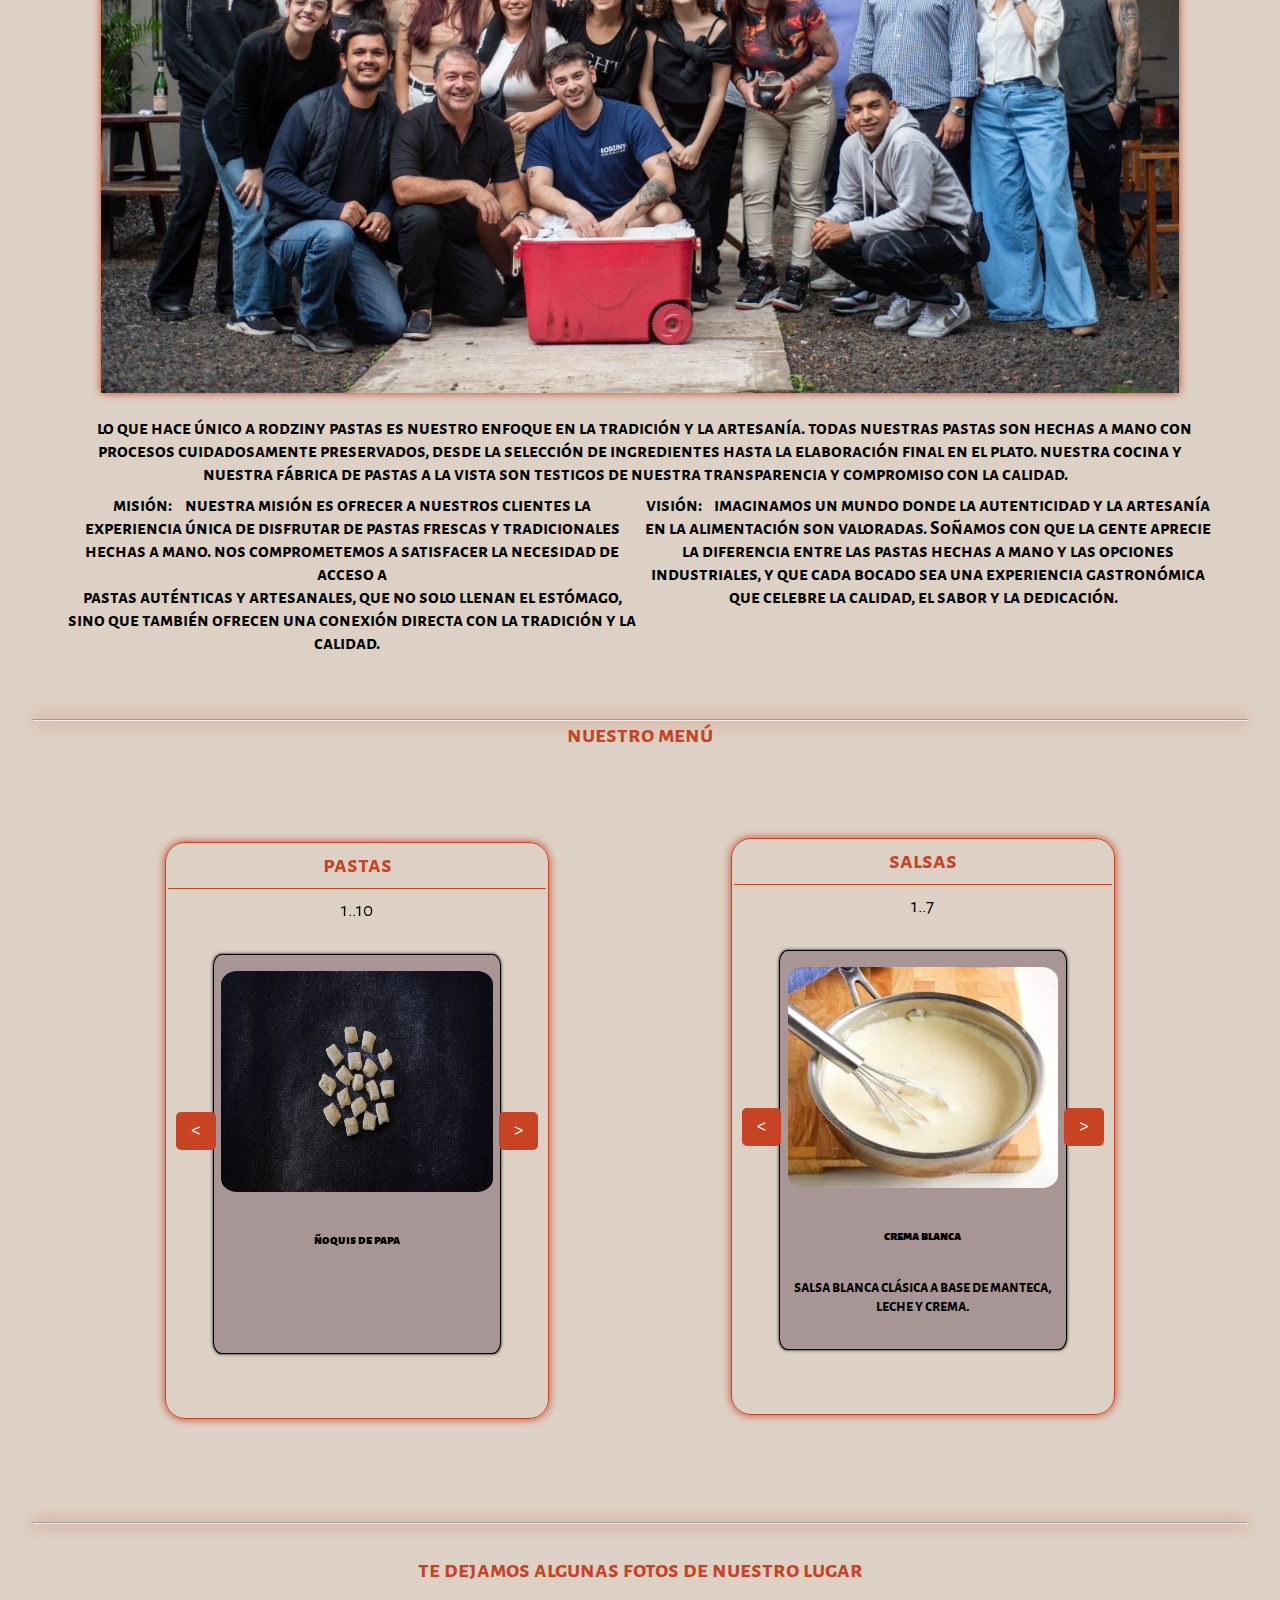
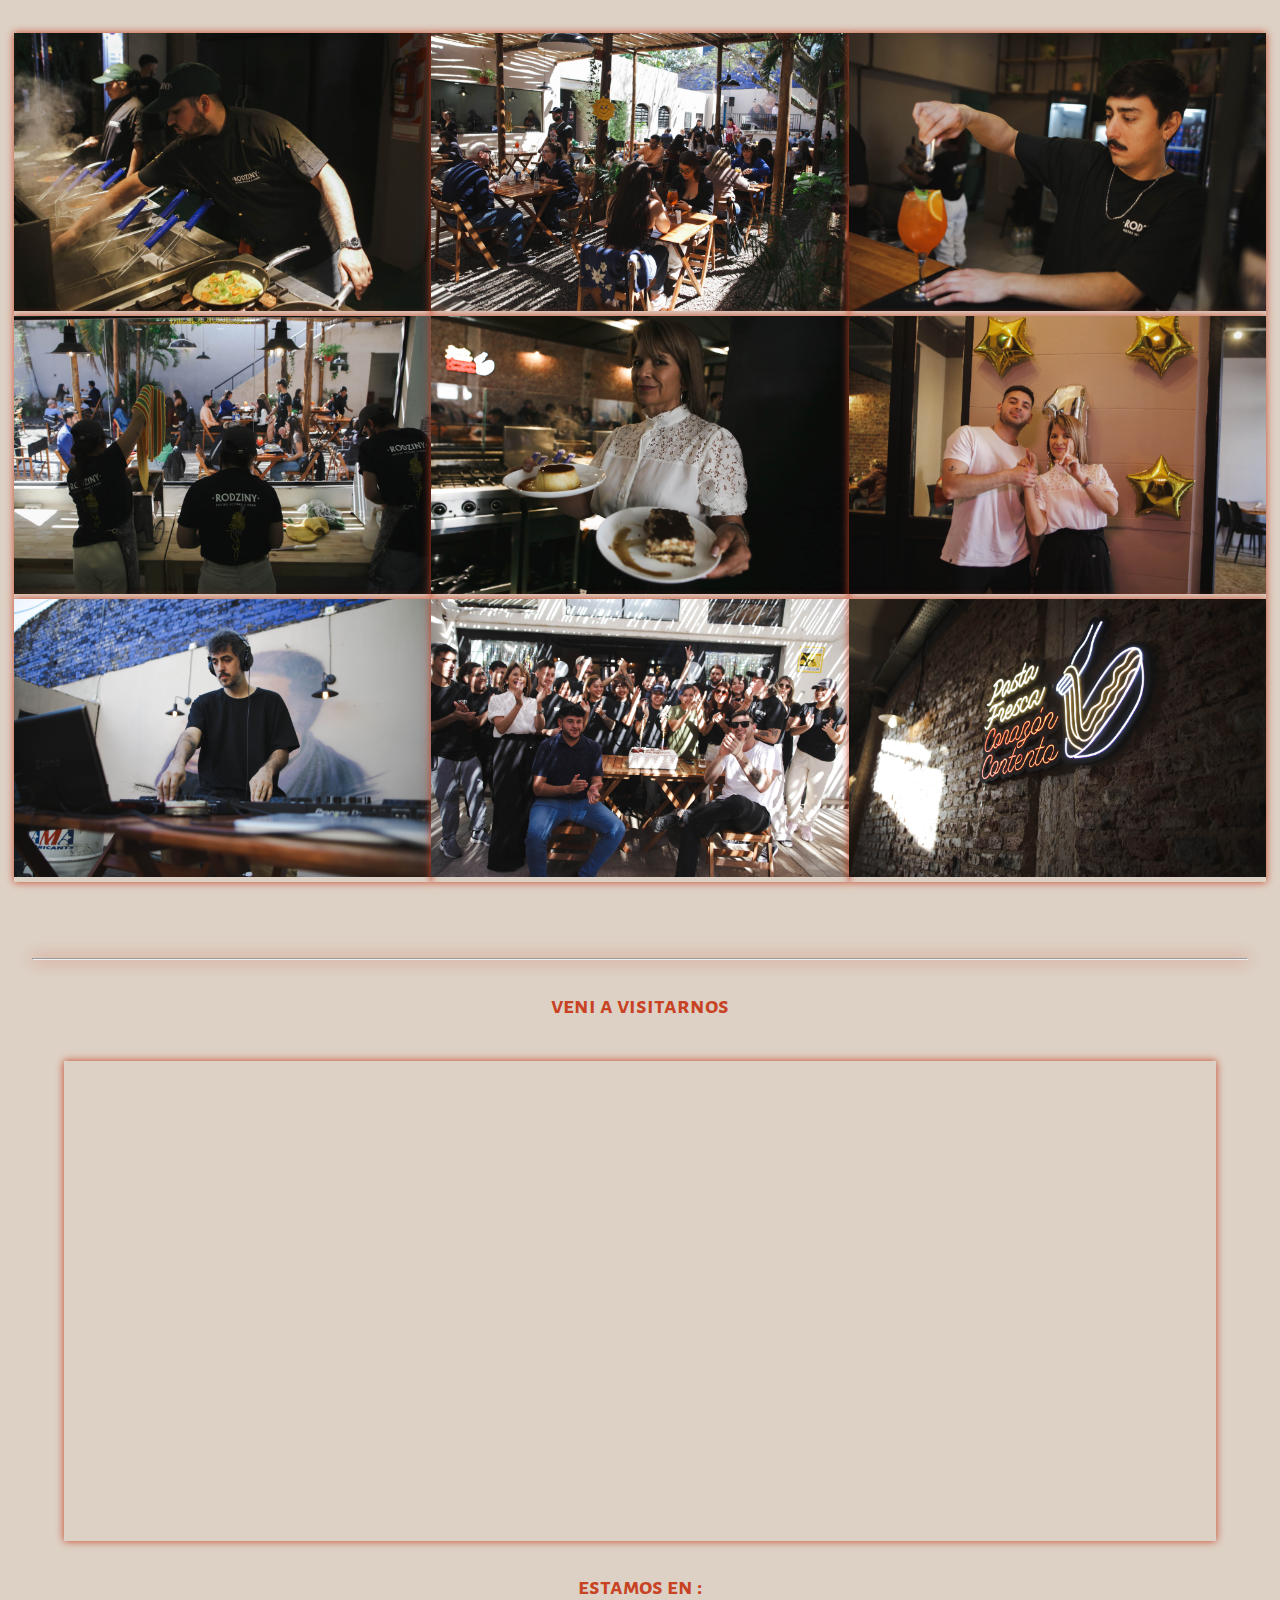
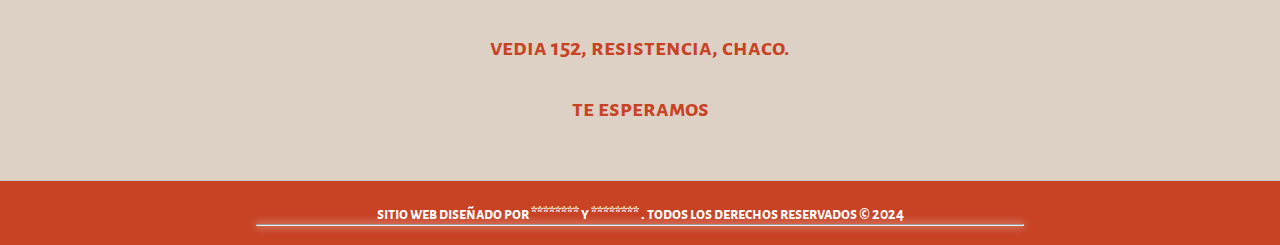
==== commit bc40cbe9: "terminado" ====
--- a/Home.html
+++ b/Home.html
@@ -106,13 +106,14 @@
         son testigos de nuestra transparencia y compromiso con la calidad.</strong><i class="fa-solid fa-quote-right"></i></p>
     </div>
     <div class="history-content2">
-      <div style="padding-right: 0.5rem;padding-left: 0.5rem;">
+      <div>
         <p><strong>misión:<i class="fa-solid fa-quote-left"></i>
           nuestra misión es ofrecer a nuestros clientes la experiencia única de disfrutar de pastas frescas y tradicionales hechas a mano.
-          nos comprometemos a satisfacer la necesidad de acceso a pastas auténticas y artesanales, que no solo llenan el estómago,
+          nos comprometemos a satisfacer la necesidad de acceso a <br>
+          pastas auténticas y artesanales, que no solo llenan el estómago,
           sino que también ofrecen una conexión directa con la tradición y la calidad.</strong><i class="fa-solid fa-quote-right"></i></p>
       </div>
-      <div style="padding-right: 0.5rem;padding-left: 0.5rem;" >
+      <div>
         <p><strong>visión: <i class="fa-solid fa-quote-left"></i> imaginamos un mundo donde la autenticidad y la artesanía en la alimentación
           son valoradas. Soñamos con que la gente aprecie la diferencia entre las pastas hechas a mano y las opciones industriales,
           y que cada bocado sea una experiencia gastronómica que celebre la calidad, el sabor y la dedicación.<i class="fa-solid fa-quote-right"></i></strong></p>
@@ -428,7 +429,7 @@
     }
 
     function startCarousel() {
-        setInterval(nextImage, 10000);
+        setInterval(nextImage, 5000);
     }
 
     // Mostrar mensaje de bienvenida con transicion despues de un breve retraso
--- a/estilos.css
+++ b/estilos.css
@@ -11,14 +11,6 @@
 }
 
 /* ---------------------HOME--------------------- */
-.big-section{
-   /* background-color: #212529; */
-   color:#c84224;
-   background-image: url();
-   background-position: center;
-   background-repeat: no-repeat;
-   background-size: none;
-}
 
 .sobre-nosotros{
    display: flex;
@@ -200,6 +192,7 @@
    align-items: center;
    justify-content: center;
    padding-top: 1.5rem;
+   text-align: center;
 }
 
 .history-content0{
@@ -217,10 +210,15 @@
 }
 .history-content2{
    display: flex;
-   width: 80%;
+   width: 90%;
    height: auto;
    padding-top: 0.5rem;
    font-size: 1.2rem;
+}
+
+.history-content2 div{
+   display: flex;
+   width: 75%;
 }
 
 .history i{
@@ -512,124 +510,6 @@
    
 }
 
-/* ---------- CARRUSEL DE COMENTARIOS ---------- */
-
-.carrusel-container{
-   display: flex;
-   width: 100%;
-   justify-content: center;
-   align-items: center;
-   padding-top: 1rem;
-   padding-bottom: 3rem;
-}
-
-.carrusel {
-   background-color: #181a1d;
-   color: white;
-   width: 65%;
-   padding: 1rem;
-   justify-content: center;
-   align-items: center;
-   text-align: center;
-   border-radius: 2rem;
-   box-shadow: 0 0 0.5rem white !important;
-}
-
-.carrusel p span{
-   color: #c46500;
-   font-size: 1.5rem;
-   margin: 0;
-   padding: 0.3rem;
-}
-
-.carousel-item{
-   padding-top: 0.5rem;
-   padding-bottom: 0.5rem;
-   border: solid 0.2rem #743d02;
-   border-radius: 20px; 
-   box-shadow: 0.2rem 0.2rem 0 #743d02;
-   height: 20vh;
-}
-
-.carrusel-item h5{
-   margin: 0;
-   padding: 0;
-}
-
-.opiniones-title{
-   color: white;
-   text-align: center;
-   margin-top: 12rem;
-}
-
-/* -----------BARRA NAVEGACION----------- */
-/* .navbar2 {
-   background-color: #343a40;
-   padding: 10px;
-   margin-top: 150px;
-   display: flex;
-   justify-content: space-around;
-}
-
-.nav-link {
-   color: white;
-   text-decoration: none;
-   padding: 5px 10px;
-   transition: all 0.3s ease;
-}
-
-.nav-link:hover {
-   background-color: #555;
-   border-radius: 5px;
-} */
-
-@media (max-width:991px) {
-   .redes {
-      position: fixed;
-      transition: 1s;
-      right: 3rem;
-      top: 0;
-      padding-top: 6.1rem;
-      
-   }
-}
-
-@media (max-width:429px){
-   .redes{
-      display: block;
-      position: fixed; 
-      transition: 1s;
-      left: 0;
-      padding-top: 25.8rem;
-      padding-left: 0.5rem ;
-      
-   }
-   
-}
-@media (max-width:303px){
-   .redes{
-      display: block;
-      position: fixed; 
-      transition: 1s;
-      left: 0;
-      padding-top: 28.4rem;
-      padding-left: 0.5rem ;
-      
-   }
-   
-}
-@media (max-width:244px){
-   .redes{
-      display: block;
-      position: fixed; 
-      transition: 1s;
-      left: 0;
-      padding-top: 30.6rem;
-      padding-left: 0.5rem ;
-      
-   }
-   
-}
 /* Querys para la galeria de imagenes  */
 @media (max-width: 1200px) {
    .photo-item {
@@ -644,34 +524,7 @@
    }
 }
 
-/* Querys para el carrusel de comentarios */
-
-@media (max-width: 1100px) {
-   .carousel-item {
-       height: 32vh !important;
-   }
-   .carrusel p{
-       padding-top: 0;
-   }
-}
-@media (max-width: 600px) {
-   .carousel-item {
-       height: 32vh !important;
-   }
-   .carrusel p{
-       padding-top: 0;
-   }
-}
-@media (max-width: 300px) {
-   .carousel-item {
-       height: 44vh !important;
-   }
-   .carrusel p{
-       padding-top: 0;
-   }
-}
-
-/* QUERY PARA EL MENU ( GALAXY FOLD ) */
+ /* QUERY PARA EL MENU ( GALAXY FOLD ) */
 @media (max-width: 350px){
    .menu-section {
       width: 90%;
@@ -688,4 +541,37 @@
    .card-img img{
       width: 15rem;
    }
-}+}
+
+@media (max-width: 300px) {
+   .superdiv {
+      width: 100vw;
+      height: 100vh;
+      background-color: #181a1d;
+      padding: 0;
+      margin: 0; /* Asegúrate de que no haya margen */
+      position: relative;
+      overflow: hidden;
+   }
+   .superdiv img {
+     width: 100%;
+     height: 100vh;
+     object-fit: cover;
+     position: absolute;
+     top: 0;
+     left: 0;
+     opacity: 0;
+     z-index: 1;
+     transition: opacity 1s ease, right 2s ease;
+   }
+ 
+   .superdiv img.active {
+     opacity: 1;
+     left: 0;
+     z-index: 2;
+   }
+ 
+   .superdiv img.previous {
+     right: -100%;
+   }
+ }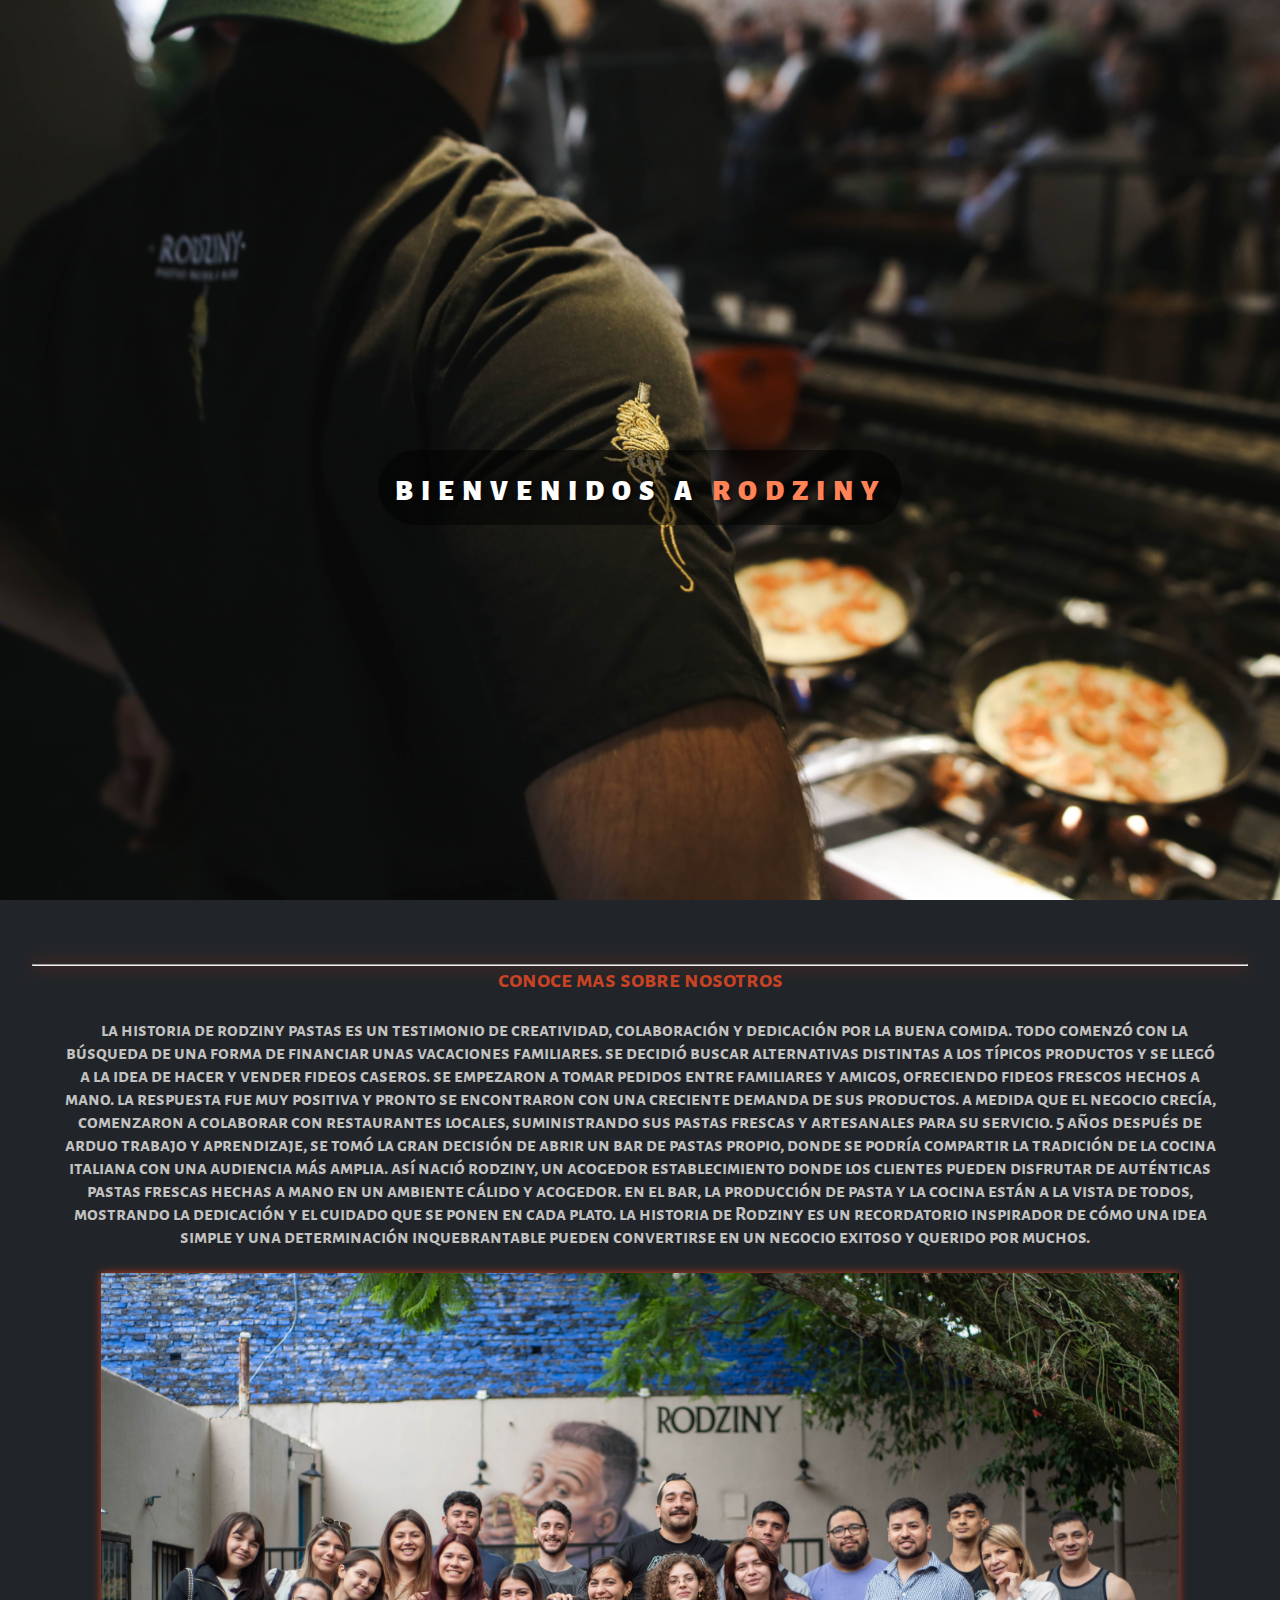
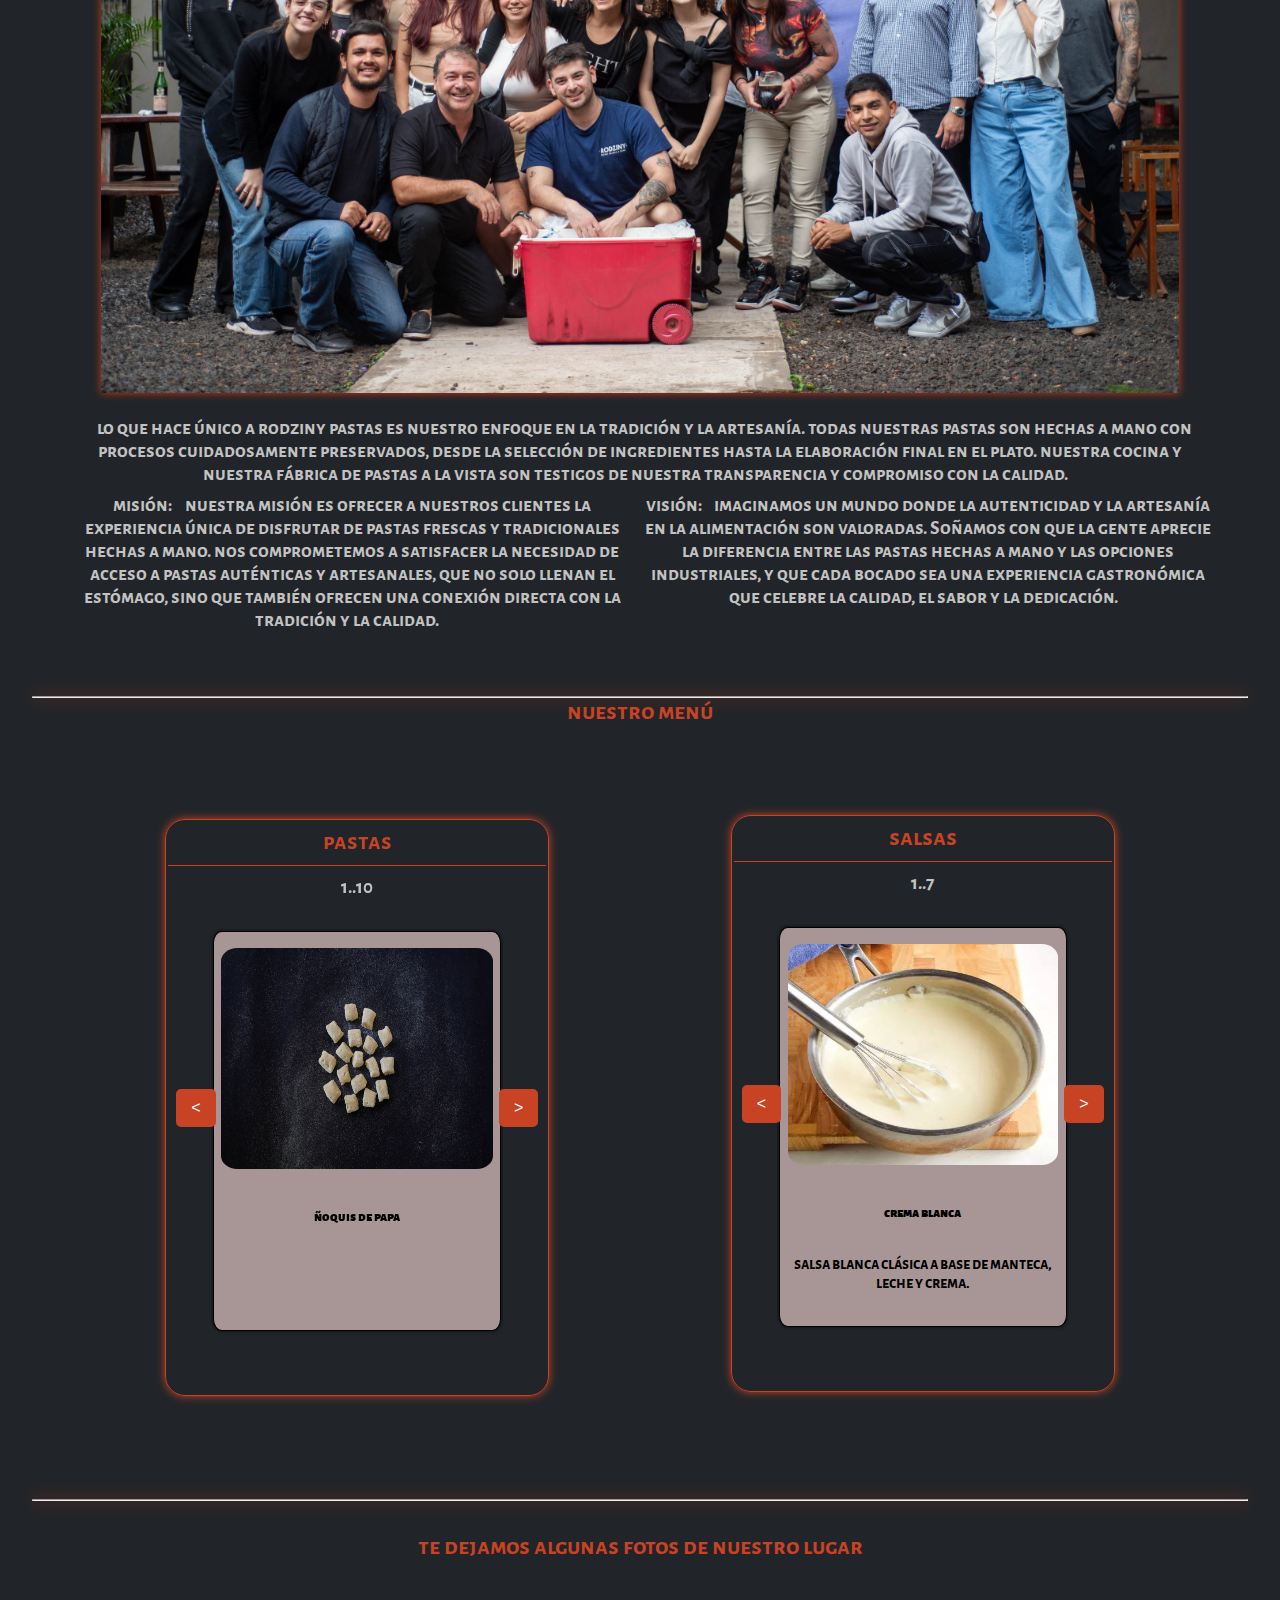
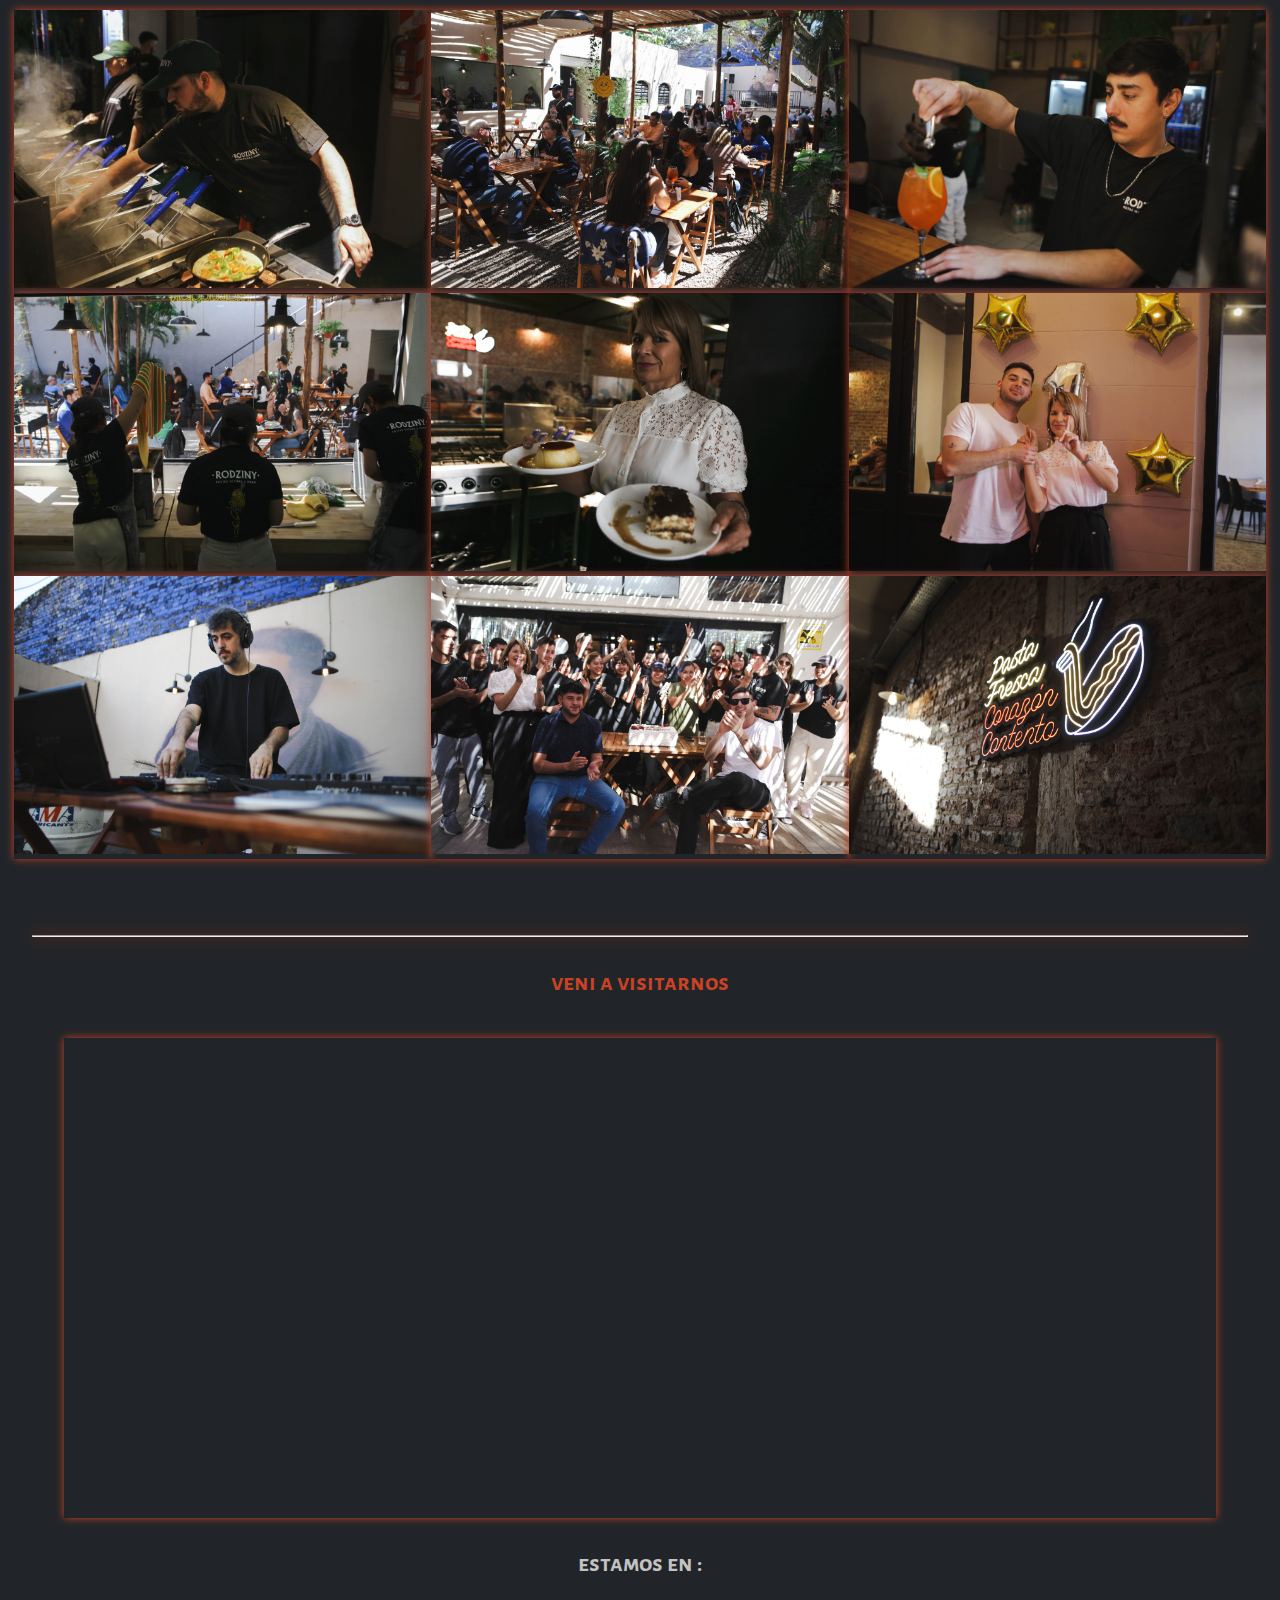
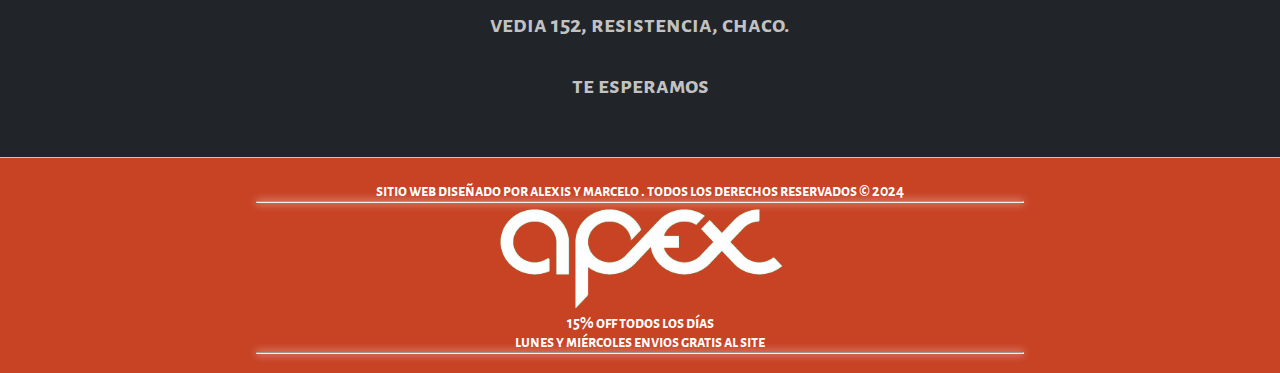
==== commit 46866d33: "web terminada" ====
--- a/Home.html
+++ b/Home.html
@@ -5,7 +5,7 @@
     <meta name="viewport" content="width=device-width, initial-scale=1.0">
     <title>Rodziny</title>
     <title>Rodziny</title>
-    <link rel="icon" href="Rodziny/Imgs/Logorod.png">
+    <link rel="icon" href="Rodziny/Imgs/LogorodEdit.png">
     <link href="https://cdn.jsdelivr.net/npm/bootstrap@5.3.2/dist/css/bootstrap.min.css" rel="stylesheet" integrity="sha384-T3c6CoIi6uLrA9TneNEoa7RxnatzjcDSCmG1MXxSR1GAsXEV/Dwwykc2MPK8M2HN" crossorigin="anonymous"> 
     <link rel="stylesheet" href="estilos.css">
     <link rel="stylesheet" href="https://cdnjs.cloudflare.com/ajax/libs/font-awesome/6.5.1/css/all.min.css" integrity="sha512-DTOQO9RWCH3ppGqcWaEA1BIZOC6xxalwEsw9c2QQeAIftl+Vegovlnee1c9QX4TctnWMn13TZye+giMm8e2LwA==" crossorigin="anonymous" referrerpolicy="no-referrer" />
@@ -35,6 +35,9 @@
           <li class="nav-item">
             <a class="nav-link" href=#Ubicacion style="font-size: 1.5rem;" >ubicación</a>
           </li>               
+          <li class="nav-item">
+            <a id="modoBoton" class="nav-link" href=# style="font-size: 1.5rem;" >modo oscuro 🌙</a>
+          </li>               
         </ul>
       </div>
     </div>
@@ -86,7 +89,7 @@
           para su servicio.
           5 años después de arduo trabajo y aprendizaje, se tomó la gran decisión de abrir un
           bar de pastas propio, donde se podría compartir la tradición de la cocina italiana con
-          una audiencia más amplia. así nació RODZINY, un acogedor establecimiento donde
+          una audiencia más amplia. así nació rodziny, un acogedor establecimiento donde
           los clientes pueden disfrutar de auténticas pastas frescas hechas a mano en un
           ambiente cálido y acogedor.
           en el bar, la producción de pasta y la cocina están a la vista de todos, mostrando la
@@ -109,7 +112,7 @@
       <div>
         <p><strong>misión:<i class="fa-solid fa-quote-left"></i>
           nuestra misión es ofrecer a nuestros clientes la experiencia única de disfrutar de pastas frescas y tradicionales hechas a mano.
-          nos comprometemos a satisfacer la necesidad de acceso a <br>
+          nos comprometemos a satisfacer la necesidad de acceso a
           pastas auténticas y artesanales, que no solo llenan el estómago,
           sino que también ofrecen una conexión directa con la tradición y la calidad.</strong><i class="fa-solid fa-quote-right"></i></p>
       </div>
@@ -383,7 +386,14 @@
   </div>
   <footer>
     <div class="footmenu">
-      <p style="Text-align:center"><strong>sitio web diseñado por ******** y ******** . todos los derechos reservados © 2024</strong></p>
+      <p style="Text-align:center"><strong>sitio web diseñado por <a href="https://www.linkedin.com/in/medina-n-alexis/">alexis</a> y <a href="https://www.linkedin.com/in/marcealegre/">marcelo</a> . todos los derechos reservados © 2024</strong></p>
+      <hr>
+      <div class="logo-div">
+        <img src="Rodziny/Imgs/Logo-Apexedit-removebg-preview.png" alt="" class="apex">
+        <p><strong>15% off todos los días<br>
+          lunes y miércoles envios gratis al site
+        </strong></p>
+      </div>
       <hr>
       <div>
         <a href="https://www.instagram.com/rodziny.pastas/" title="Instagram"><i class="fa-brands fa-instagram"></i></a>
@@ -445,68 +455,102 @@
     });
   </script>
   <script>
-    document.addEventListener("DOMContentLoaded", function () {
-  const prevButtons = document.querySelectorAll(".prev");
-  const nextButtons = document.querySelectorAll(".next");
-
-  prevButtons.forEach(function(prevButton) {
-    prevButton.addEventListener("click", prevCard);
-  });
-
-  nextButtons.forEach(function(nextButton) {
-    nextButton.addEventListener("click", nextCard);
-  });
-
-  function showCard(index, cardContainers, indicator) {
-    cardContainers.forEach((cardContainer, i) => {
-      if (i === index) {
-        cardContainer.classList.add("active");
-      } else {
-        cardContainer.classList.remove("active");
+        document.addEventListener("DOMContentLoaded", function () {
+      const prevButtons = document.querySelectorAll(".prev");
+      const nextButtons = document.querySelectorAll(".next");
+
+      prevButtons.forEach(function(prevButton) {
+        prevButton.addEventListener("click", prevCard);
+      });
+
+      nextButtons.forEach(function(nextButton) {
+        nextButton.addEventListener("click", nextCard);
+      });
+
+      function showCard(index, cardContainers, indicator) {
+        cardContainers.forEach((cardContainer, i) => {
+          if (i === index) {
+            cardContainer.classList.add("active");
+          } else {
+            cardContainer.classList.remove("active");
+          }
+        });
+
+        // Actualizar el indicador
+        const totalCards = cardContainers.length;
+        const currentCard = index + 1;
+        indicator.textContent =`${currentCard}..${totalCards}`;
+      }
+
+      function nextCard(event) {
+        const button = event.target;
+        const menuSection = button.closest(".menu-section");
+        const cardContainers = menuSection.querySelectorAll(".card-container");
+        const indicator = menuSection.querySelector(".indicator");
+        let currentIndex = parseInt(menuSection.dataset.currentIndex) || 0;
+
+        currentIndex++;
+        if (currentIndex >= cardContainers.length) {
+          currentIndex = 0;
+        }
+        showCard(currentIndex, cardContainers, indicator);
+
+        menuSection.dataset.currentIndex = currentIndex;
+      }
+
+      function prevCard(event) {
+        const button = event.target;
+        const menuSection = button.closest(".menu-section");
+        const cardContainers = menuSection.querySelectorAll(".card-container");
+        const indicator = menuSection.querySelector(".indicator");
+        let currentIndex = parseInt(menuSection.dataset.currentIndex) || 0;
+
+        currentIndex--;
+        if (currentIndex < 0) {
+          currentIndex = cardContainers.length - 1;
+        }
+        showCard(currentIndex, cardContainers, indicator);
+
+        menuSection.dataset.currentIndex = currentIndex;
       }
     });
 
-    // Actualizar el indicador
-    const totalCards = cardContainers.length;
-    const currentCard = index + 1;
-    indicator.textContent = `${currentCard}..${totalCards}`;
-  }
-
-  function nextCard(event) {
-    const button = event.target;
-    const menuSection = button.closest(".menu-section");
-    const cardContainers = menuSection.querySelectorAll(".card-container");
-    const indicator = menuSection.querySelector(".indicator");
-    let currentIndex = parseInt(menuSection.dataset.currentIndex) || 0;
-
-    currentIndex++;
-    if (currentIndex >= cardContainers.length) {
-      currentIndex = 0;
+  </script>
+  <script>
+          // Función para cambiar entre modo oscuro y claro
+    function toggleDarkMode() {
+        // Obtenemos el elemento body
+        var body = document.body;
+        // Cambiamos la clase 'dark-mode' para alternar entre los estilos
+        body.classList.toggle("dark-mode");
+
+        // Obtenemos todos los elementos que queremos modificar
+        var elementsToToggle = document.querySelectorAll('.history , .sobre-nosotros');
+
+        // Iteramos sobre los elementos y alternamos sus clases
+        elementsToToggle.forEach(function(element) {
+            element.classList.toggle("dark-mode");
+        });
+
+        // Obtenemos el texto actual del botón
+        var boton = document.getElementById("modoBoton");
+        var buttonText = boton.innerText;
+
+        // Cambiamos el texto del botón
+        if (buttonText === "modo claro ☀️") {
+            boton.innerText = "modo oscuro 🌙";
+        } else {
+            boton.innerText = "modo claro ☀️";
+        }
     }
-    showCard(currentIndex, cardContainers, indicator);
-
-    menuSection.dataset.currentIndex = currentIndex;
-  }
-
-  function prevCard(event) {
-    const button = event.target;
-    const menuSection = button.closest(".menu-section");
-    const cardContainers = menuSection.querySelectorAll(".card-container");
-    const indicator = menuSection.querySelector(".indicator");
-    let currentIndex = parseInt(menuSection.dataset.currentIndex) || 0;
-
-    currentIndex--;
-    if (currentIndex < 0) {
-      currentIndex = cardContainers.length - 1;
-    }
-    showCard(currentIndex, cardContainers, indicator);
-
-    menuSection.dataset.currentIndex = currentIndex;
-  }
-});
-
-
-    
+
+    // Agregamos un listener al botón para que ejecute la función toggleDarkMode() cuando se haga clic
+    document.getElementById("modoBoton").addEventListener("click", toggleDarkMode);
+
+    // Ejecutamos la función toggleDarkMode() al cargar la página para asegurarnos de que inicialmente esté en modo claro
+    toggleDarkMode();
+
+
   </script>
       
 </body>
--- a/estilos.css
+++ b/estilos.css
@@ -10,6 +10,24 @@
    font-family: 'Alegreya Sans SC', sans-serif;
 }
 
+/* ---------- MODO OSCURO ---------- */
+
+.dark-mode{
+   background-color: #212529;
+}
+
+.dark-mode .history p {
+   color: rgb(195, 194, 194);
+}
+
+.dark-mode .location p{
+   color: rgb(195, 194, 194);
+}
+
+.dark-mode .indicator{
+   color: rgb(195, 194, 194);
+}
+
 /* ---------------------HOME--------------------- */
 
 .sobre-nosotros{
@@ -20,6 +38,7 @@
    align-items: center;
    text-align: center;
    padding-top: 4rem;
+   color: black;
 }
 
 
@@ -195,6 +214,10 @@
    text-align: center;
 }
 
+.history p{
+   color: black;
+}
+
 .history-content0{
    display: flex;
    width: 90%;
@@ -307,6 +330,17 @@
 }
 
 /* ----------------------------------------------------------- MENU ----------------------------------------------------------- */
+
+.logo-div{
+   display: flex;
+   flex-direction: column;
+   text-align: center;
+}
+.apex{
+   width: 60%;
+   object-fit: cover;
+}
+
 .footmenu {
    display: flex;
    color: white;
@@ -320,6 +354,11 @@
    border-top: solid 1px rgb(202, 195, 195);
 }
 
+.footmenu p a{
+   text-decoration: none;
+   color: white;
+}
+
 .footmenu hr{
    color: white;
    width: 60%;
@@ -334,7 +373,7 @@
 }
 
 
-.footmenu a{
+.footmenu div a{
    color: white;
    font-size: 3rem;
    padding-bottom: 0.2rem;
@@ -354,6 +393,7 @@
    text-align: center; /* Alinear al centro */
    margin-top: 10px; /* Espacio superior */
    font-size: 1.2rem;
+   font-weight: bold;
 }
 
 .control-btn {
@@ -507,7 +547,6 @@
 
 .card-description p{
    text-align: center;
-   
 }
 
 /* Querys para la galeria de imagenes  */
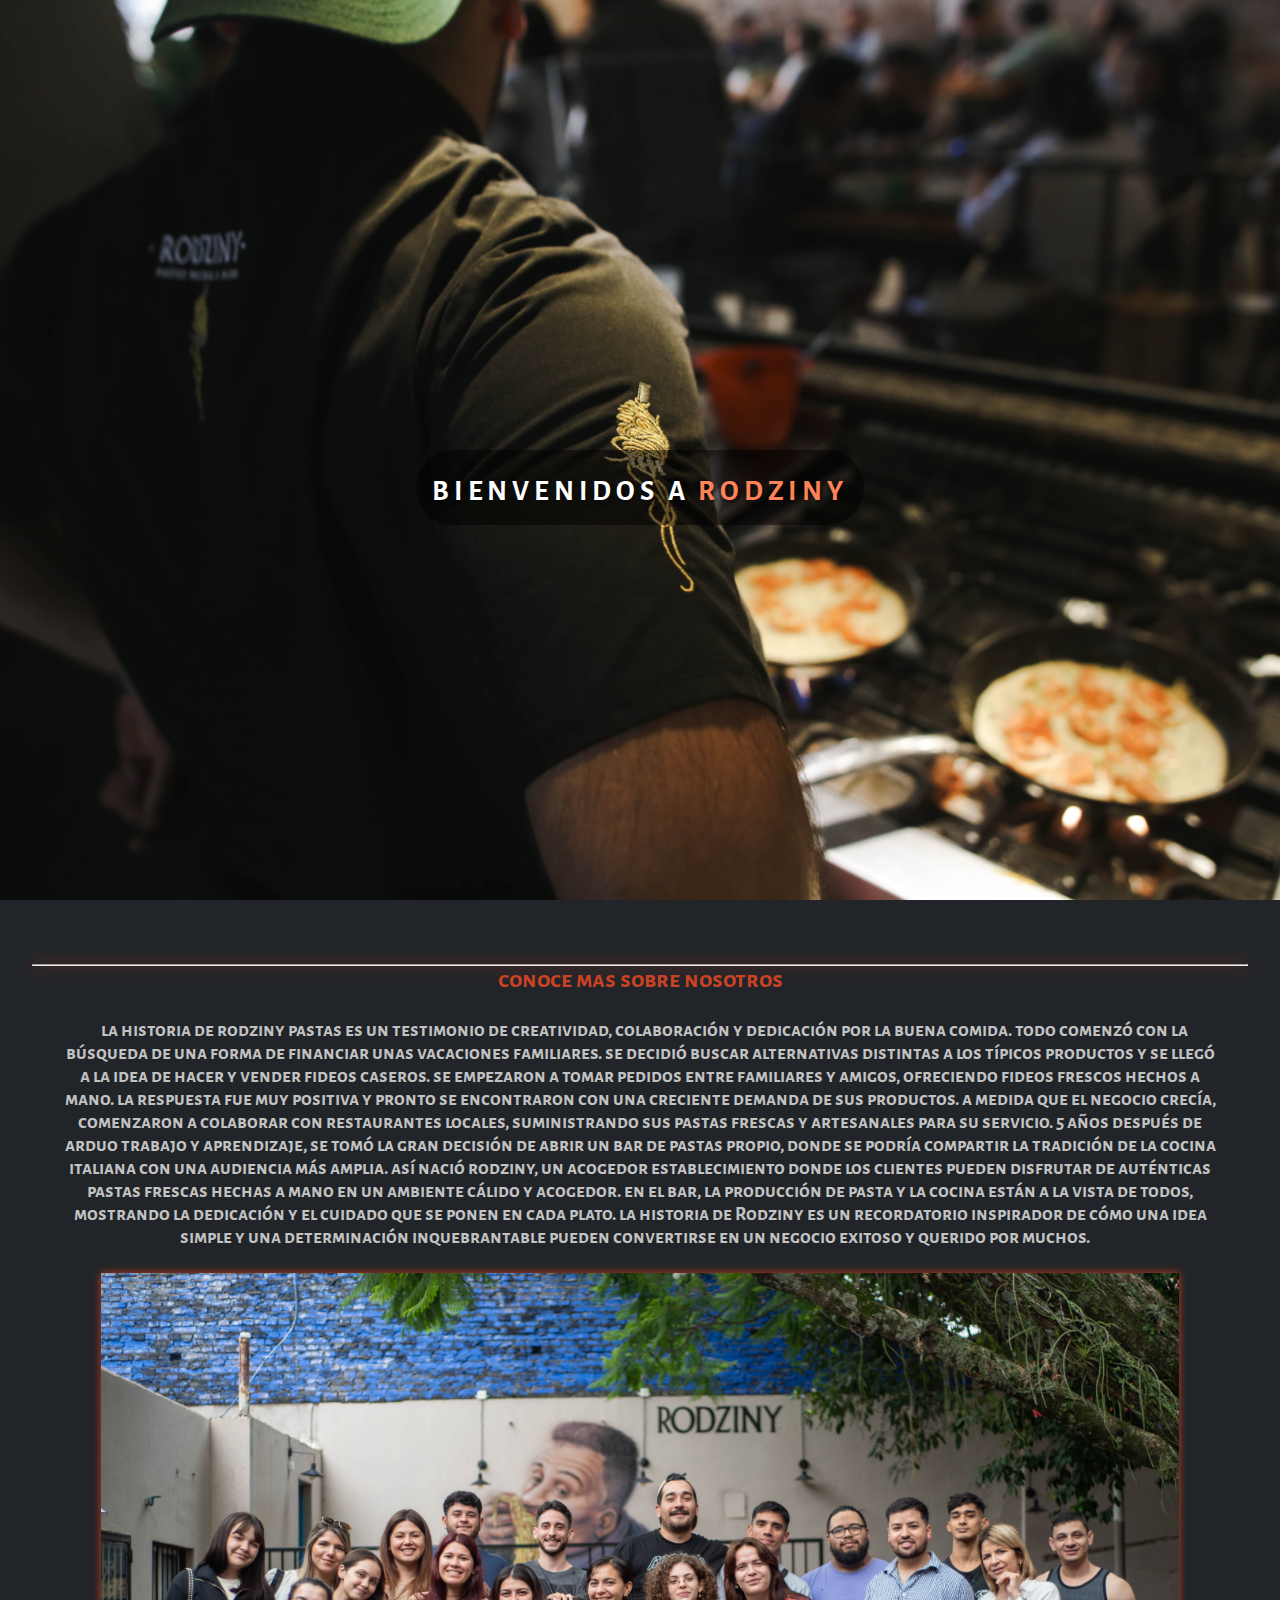
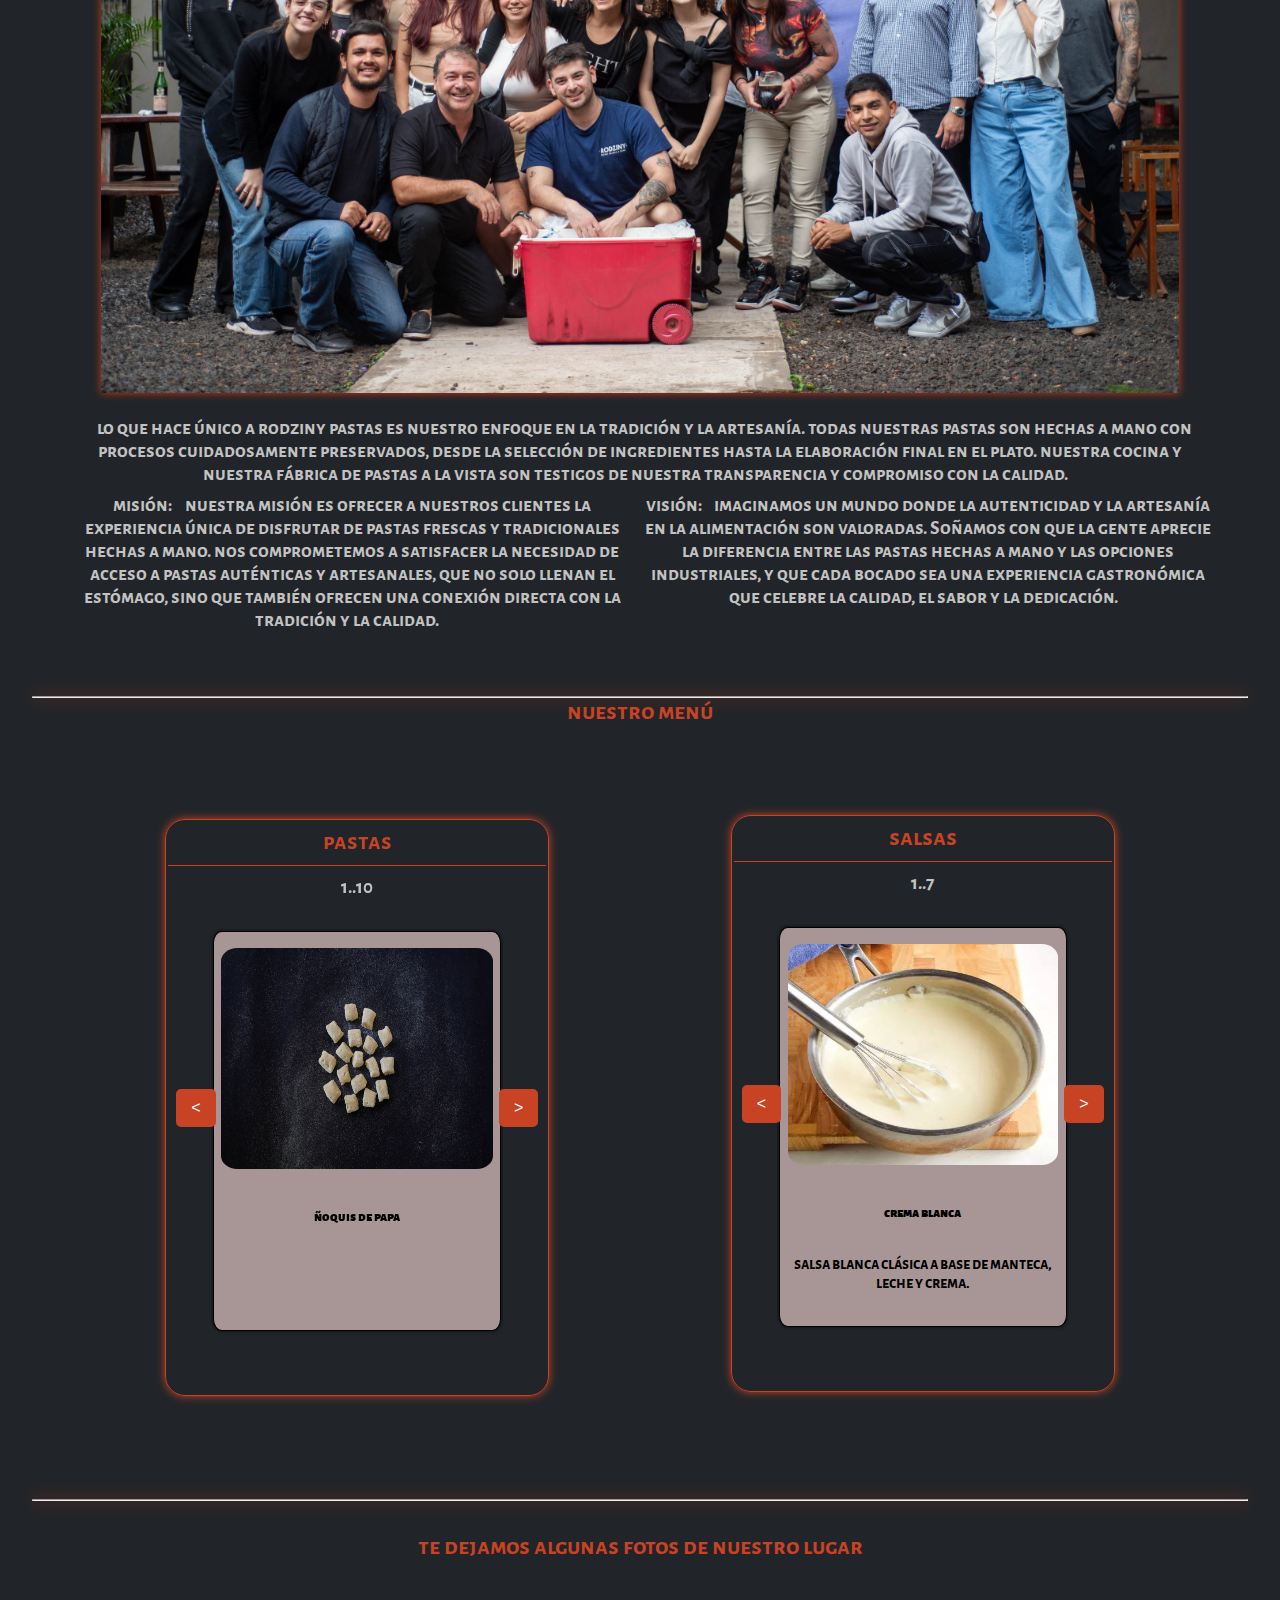
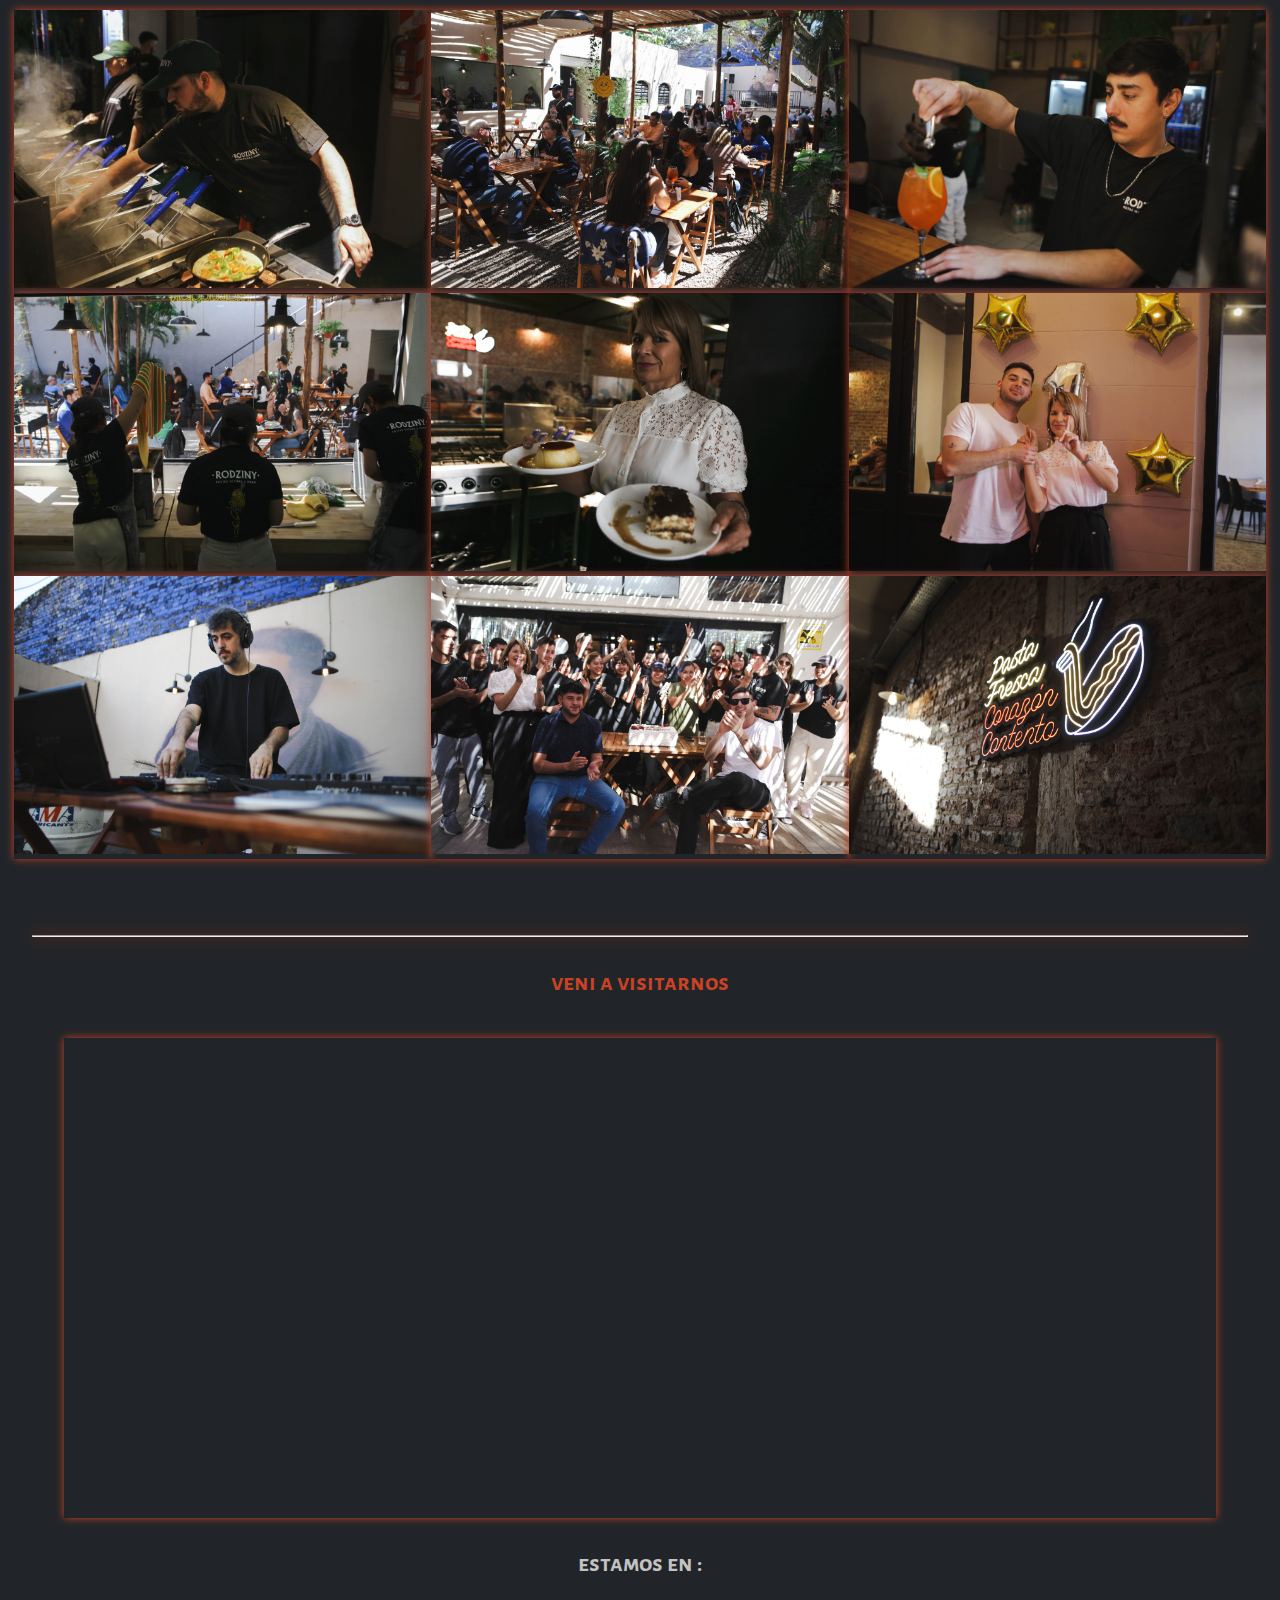
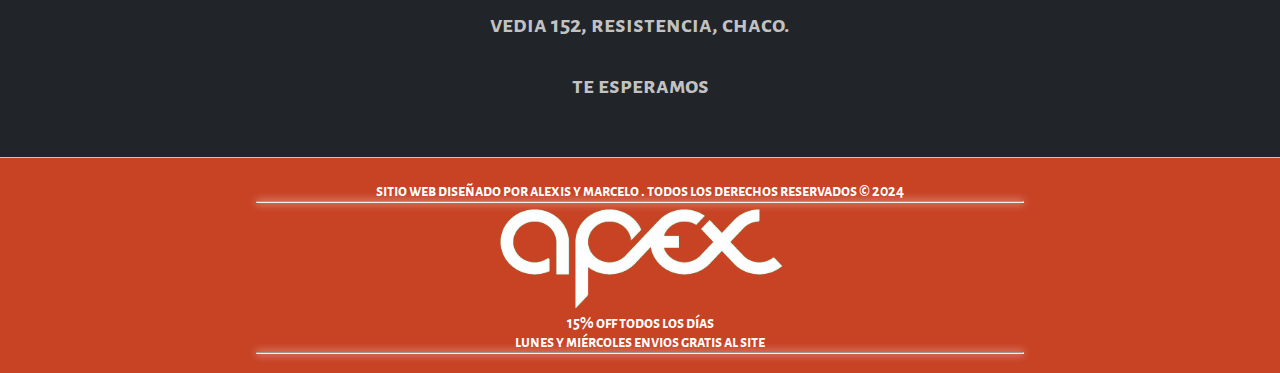
==== commit ec24fb5d: "se modifica welcome message" ====
--- a/Home.html
+++ b/Home.html
@@ -44,7 +44,7 @@
   </nav>
       
   <div class="welcome-message">
-    <h1><strong>BIENVENIDOS A <span>RODZINY</span></strong></h1>
+    <h1>BIENVENIDOS A <span>RODZINY</span></h1>
   </div>
 
   <div class="superdiv image-container">
--- a/estilos.css
+++ b/estilos.css
@@ -116,7 +116,7 @@
    padding: 1rem;
    padding-top: 1.5rem;
    border-radius: 50px;
-   letter-spacing: 0.5rem;
+   letter-spacing: 0.3rem;
 }
 
 .welcome-message h1{
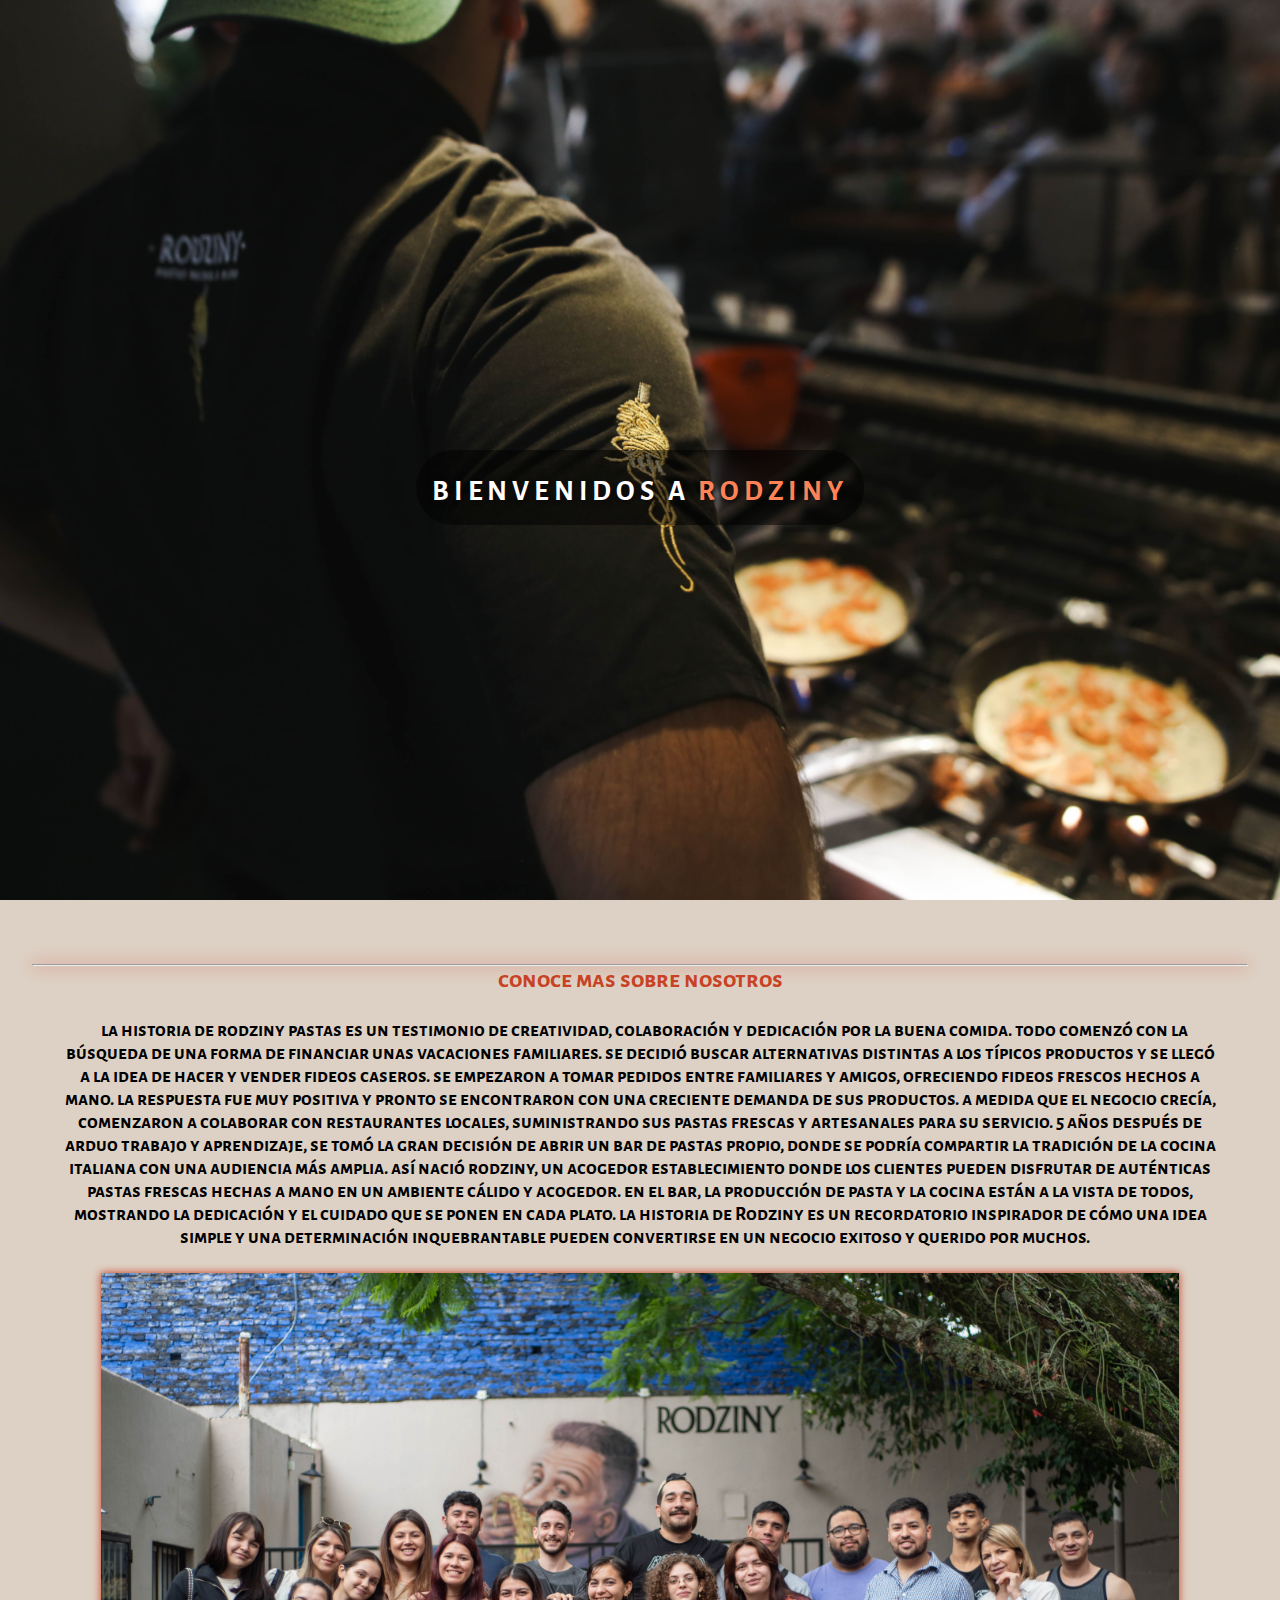
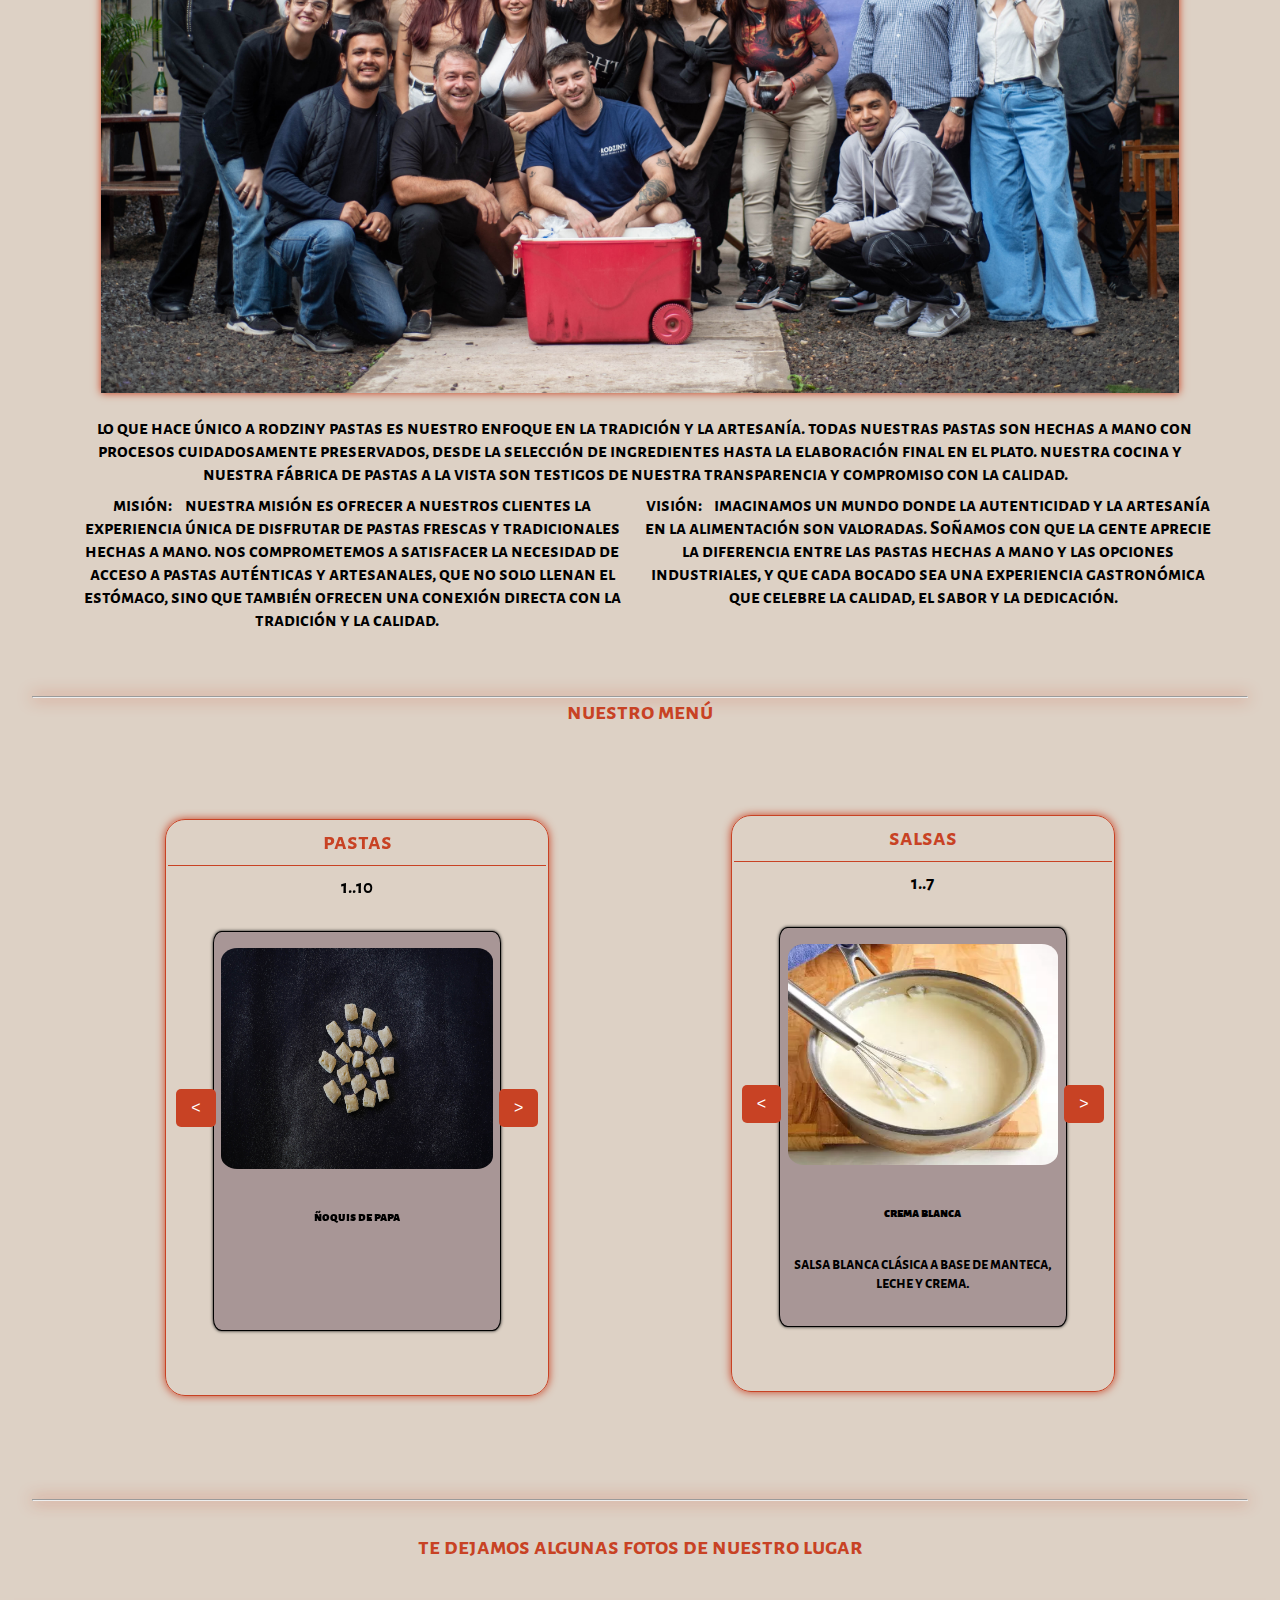
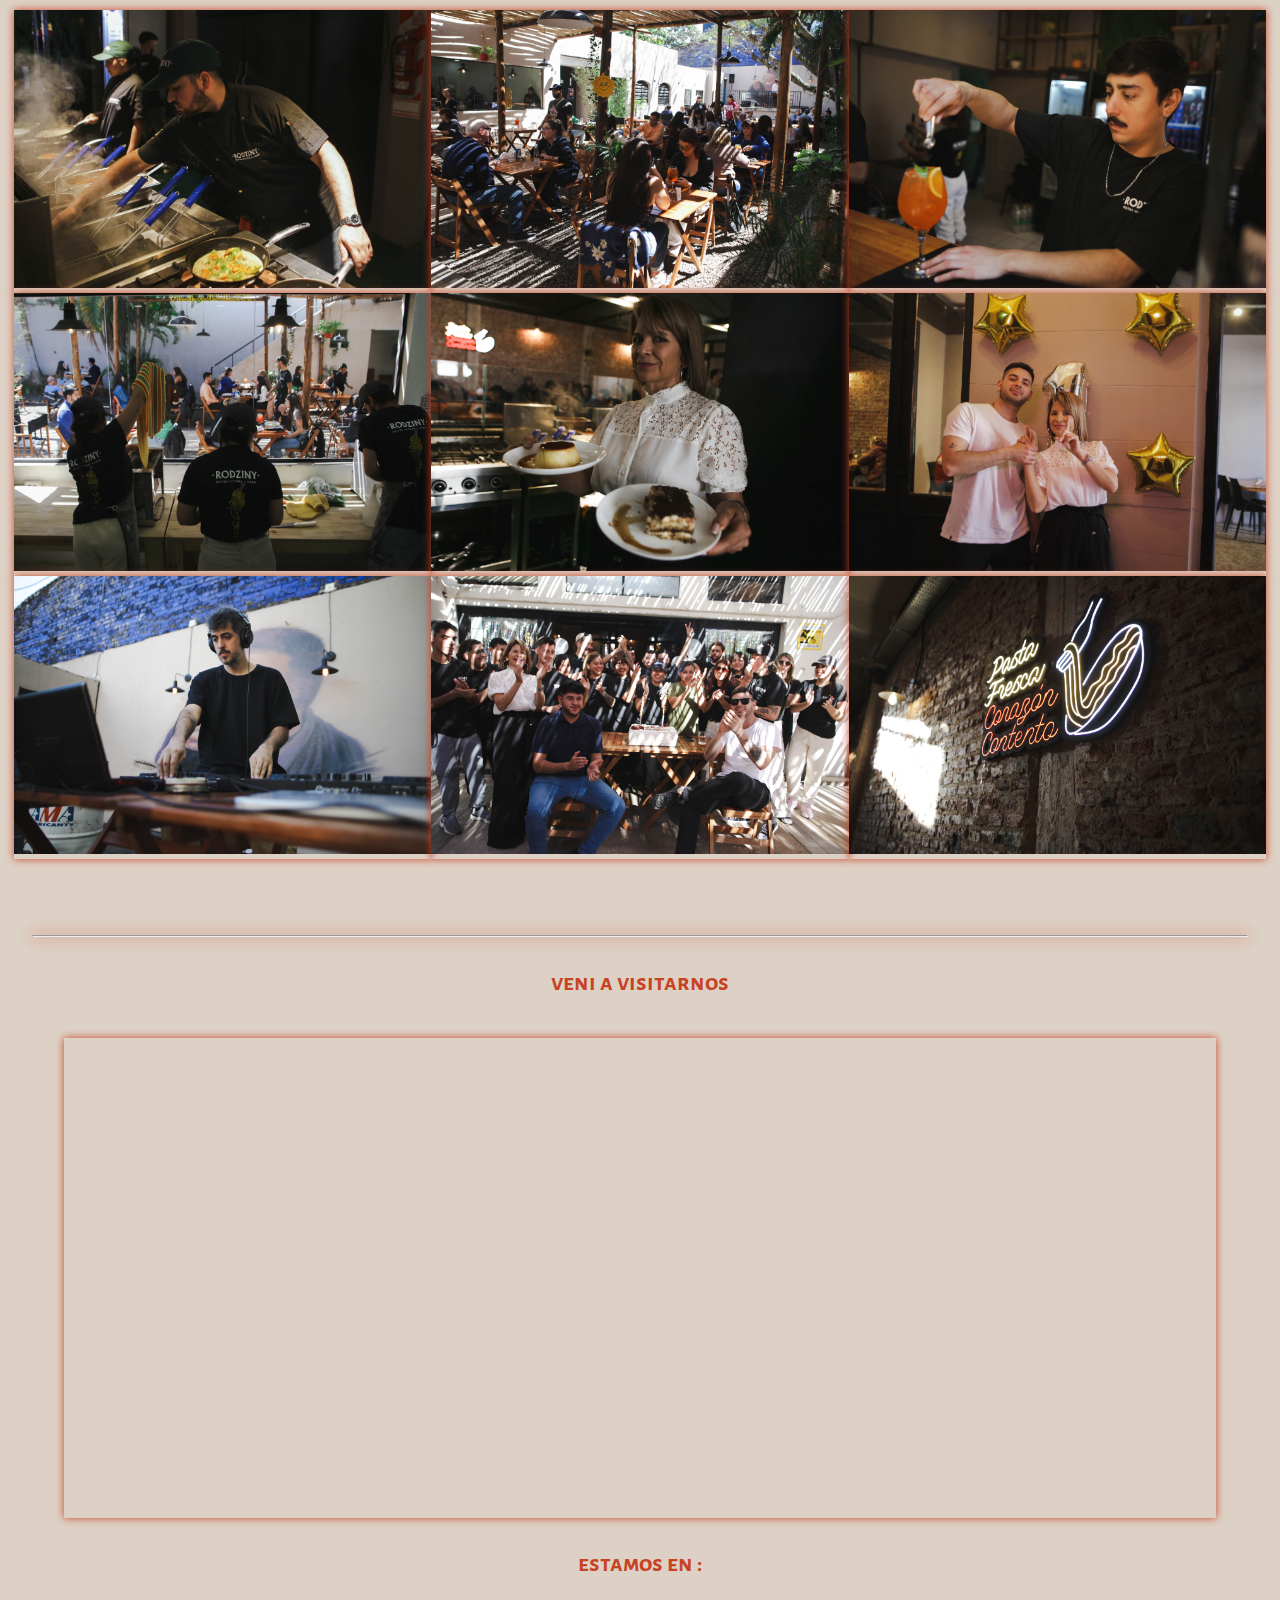
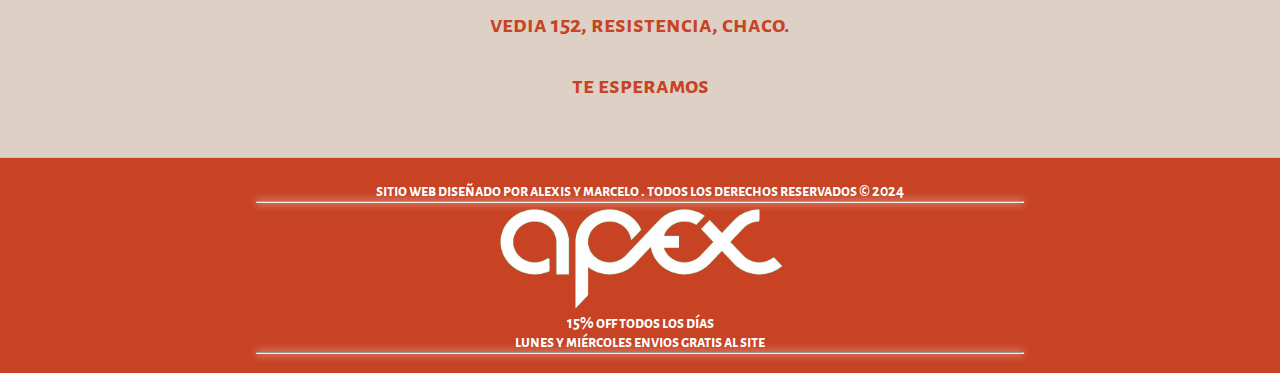
==== commit 012649c8: "se modifica modo oscuro , se agrega toggle" ====
--- a/Home.html
+++ b/Home.html
@@ -36,8 +36,13 @@
             <a class="nav-link" href=#Ubicacion style="font-size: 1.5rem;" >ubicación</a>
           </li>               
           <li class="nav-item">
-            <a id="modoBoton" class="nav-link" href=# style="font-size: 1.5rem;" >modo oscuro 🌙</a>
+            <a id="modoBoton" class="nav-link" href=# style="font-size: 1.5rem;" >modo oscuro  🌙</a>
           </li>               
+          <li class="nav-item">
+            <div id="container">
+              <div class="toggle"></div>
+            </div>
+          </li>
         </ul>
       </div>
     </div>
@@ -516,7 +521,7 @@
     });
 
   </script>
-  <script>
+  <!-- <script>
           // Función para cambiar entre modo oscuro y claro
     function toggleDarkMode() {
         // Obtenemos el elemento body
@@ -551,7 +556,33 @@
     toggleDarkMode();
 
 
-  </script>
+  </script> -->
+  <!-- <script>
+    var toggle = document.getElementById('container');
+    
+
+    toggle.onclick = function(){
+      toggle.classList.toggle('active');
       
+    }
+  </script> -->
+  <script>
+    var toggle = document.getElementById('container');
+    var modoBoton = document.getElementById('modoBoton');
+
+    toggle.onclick = function(){
+        toggle.classList.toggle('active');
+        document.body.classList.toggle('dark-mode');
+    }
+
+    modoBoton.onclick = function(event){
+        event.preventDefault(); // Evitar el comportamiento predeterminado del enlace
+        toggle.click(); // Simular clic en el toggle
+    }
+</script>
+
+
+
+  
 </body>
 </html>--- a/estilos.css
+++ b/estilos.css
@@ -14,6 +14,10 @@
 
 .dark-mode{
    background-color: #212529;
+   transition: background-color 0.8s ease;
+}
+body:not(.dark-mode) {
+   transition: background-color 0.8s ease;
 }
 
 .dark-mode .history p {
@@ -26,6 +30,41 @@
 
 .dark-mode .indicator{
    color: rgb(195, 194, 194);
+}
+
+#container{
+   background-color: #f8f8f8;
+   position: relative;
+   width: 80px;
+   height: 32px;
+   /* box-shadow: inset 4px 4px 6px #cecece,
+               inset -4px -4px 6px #fff; */
+   margin: 0px;
+   margin-top: 0.6rem;
+   border-radius: 25px;
+   cursor: pointer;
+}
+
+.toggle{
+   position: absolute;
+   top: 0;
+   left: 0;
+   width: 40px;
+   height: 32px;
+   transform: scale(.7);
+   background-color: linear-gradient(#D8D8D8, #FFFFFF);
+   border-radius: 25px;
+   box-shadow: 3px 3px 8px #c4c4c4,
+               -3px -3px 8px #fff;
+}
+
+#container.active .toggle{
+   left: 40px;
+   background-color: #ed4021;
+}
+
+#container.active {
+   background-color: #ed4021;
 }
 
 /* ---------------------HOME--------------------- */
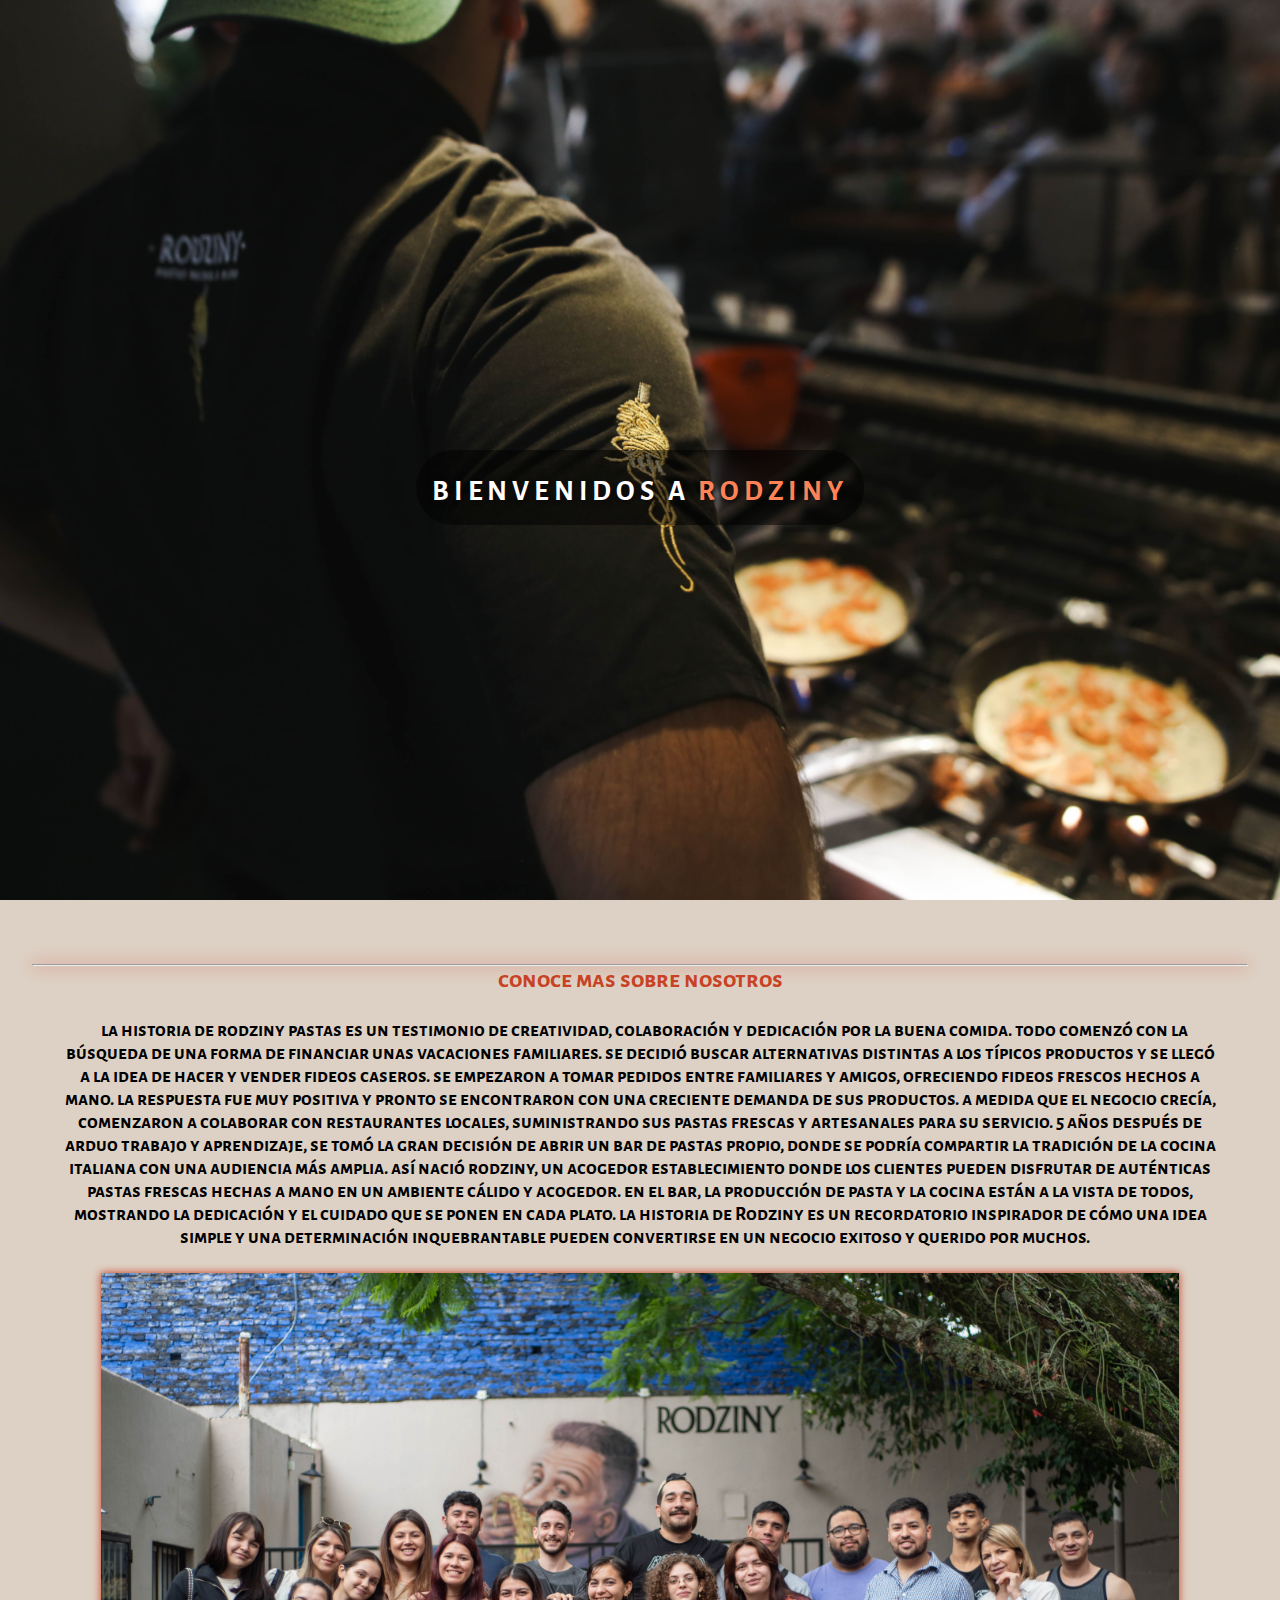
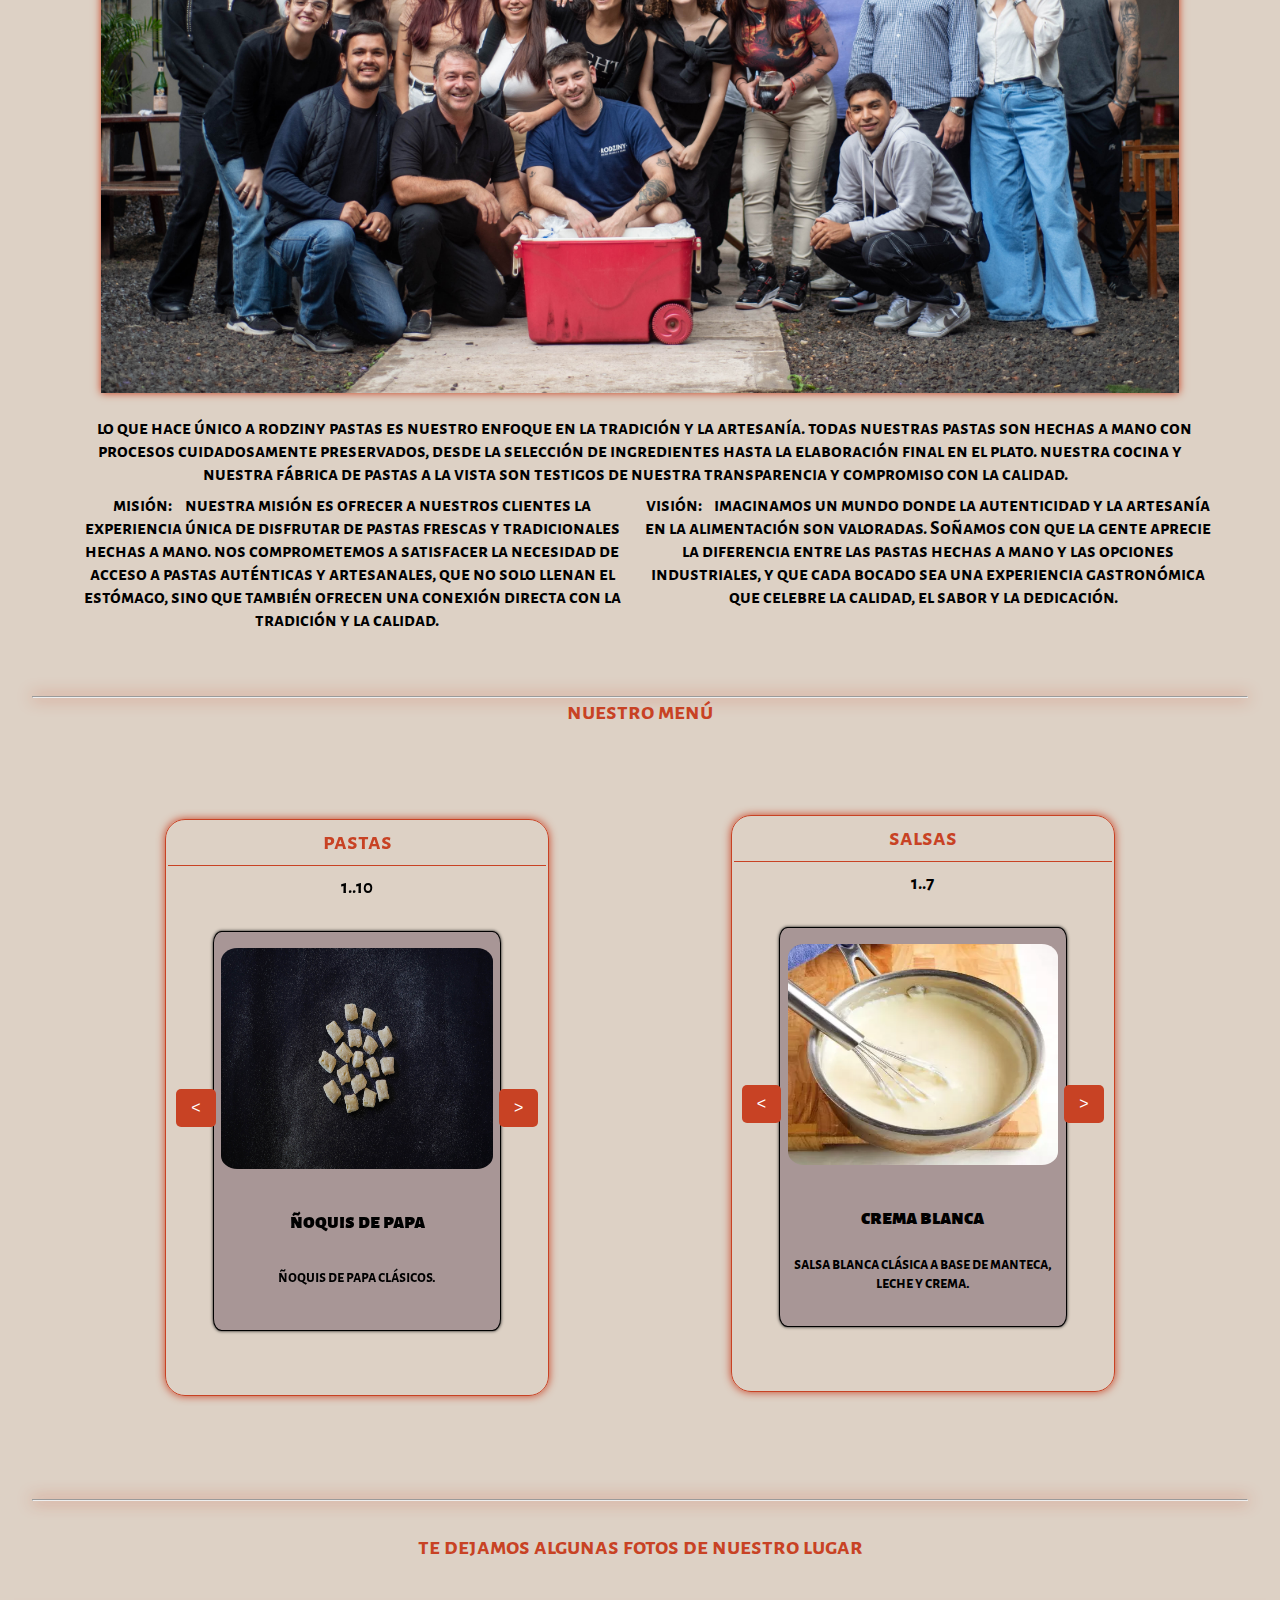
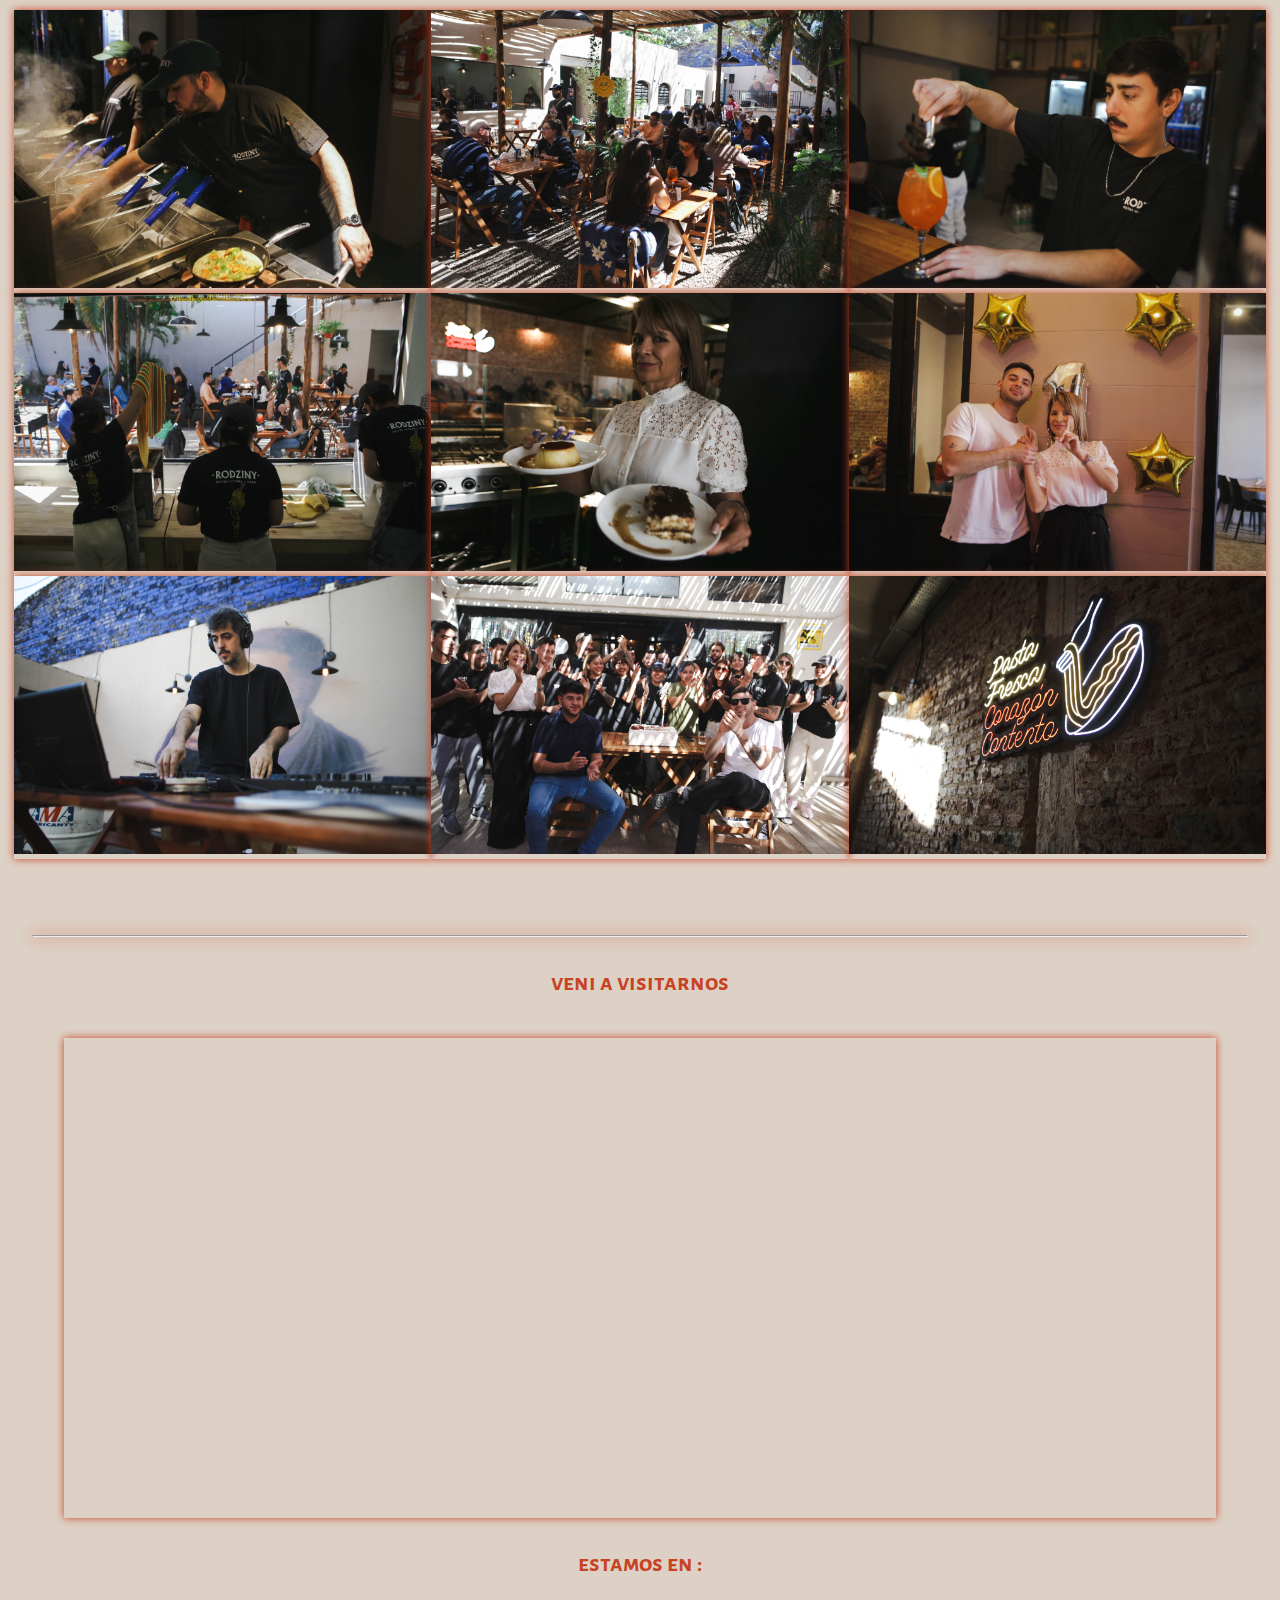
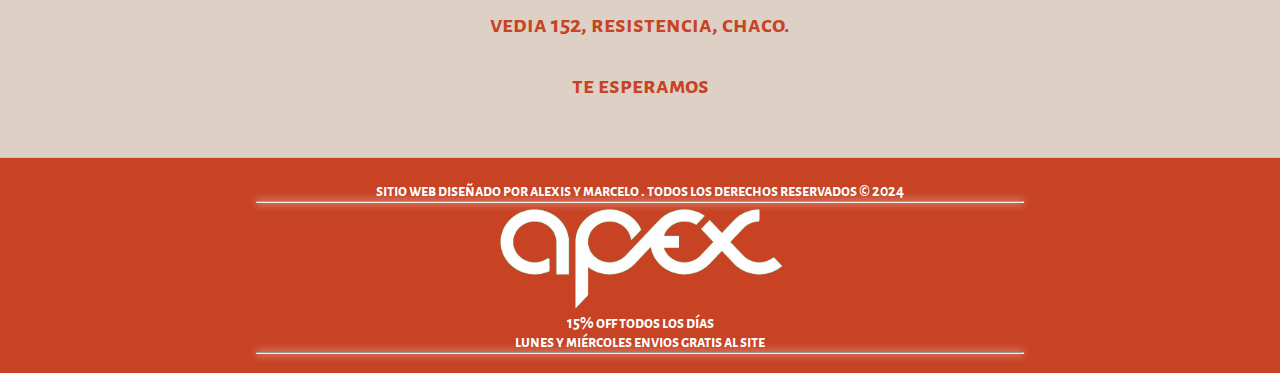
==== commit 648dda99: "se agregan descripciones al menu" ====
--- a/Home.html
+++ b/Home.html
@@ -151,7 +151,7 @@
           <h5><strong>ñoquis de papa</strong></h5>
         </div>
         <div class="card-description">
-          <p><strong></strong></p>
+          <p><strong>ñoquis de papa clásicos.</strong></p>
         </div>
       </div> 
       <div class="card-container">
@@ -173,7 +173,7 @@
           <h5><strong>kreplack jamón y 2 quesos</strong></h5>
         </div>
         <div class="card-description">
-          <p><strong></strong></strong></p>
+          <p><strong>pasta rellena de jamon, queso muzzarella  y queso danbo.masa de espinaca y huevo.</strong></p>
         </div>
       </div> 
       <div class="card-container">
@@ -195,7 +195,7 @@
           <h5><strong>ñoquis de rucula</strong></h5>
         </div>
         <div class="card-description">
-          <p><strong></strong></strong></p>
+          <p><strong>hechos de papa y rucula.</strong></p>
         </div>
       </div> 
       <div class="card-container">
@@ -217,7 +217,7 @@
           <h5><strong>spaghettis al huevo</strong></h5>
         </div>
         <div class="card-description">
-          <p><strong></strong></strong></p>
+          <p><strong>pasta de forma delgada.</strong></p>
         </div>
       </div> 
       <div class="card-container">
@@ -228,7 +228,7 @@
           <h5><strong>tagliatelles al huevo</strong></h5>
         </div>
         <div class="card-description">
-          <p><strong></strong></strong></p>
+          <p><strong>pasta tipo cintas.</strong></p>
         </div>
       </div> 
       <div class="card-container">
@@ -282,7 +282,7 @@
           <h5><strong>crema de hongos</strong></h5>
         </div>
         <div class="card-description">
-          <p><strong></strong></p>
+          <p><strong>salsa de crema (crema de leche, leche y manteca), acompañada de hongos de pino y champiñones.</strong></p>
         </div>
       </div> 
       <div class="card-container">
@@ -521,57 +521,12 @@
     });
 
   </script>
-  <!-- <script>
-          // Función para cambiar entre modo oscuro y claro
-    function toggleDarkMode() {
-        // Obtenemos el elemento body
-        var body = document.body;
-        // Cambiamos la clase 'dark-mode' para alternar entre los estilos
-        body.classList.toggle("dark-mode");
-
-        // Obtenemos todos los elementos que queremos modificar
-        var elementsToToggle = document.querySelectorAll('.history , .sobre-nosotros');
-
-        // Iteramos sobre los elementos y alternamos sus clases
-        elementsToToggle.forEach(function(element) {
-            element.classList.toggle("dark-mode");
-        });
-
-        // Obtenemos el texto actual del botón
-        var boton = document.getElementById("modoBoton");
-        var buttonText = boton.innerText;
-
-        // Cambiamos el texto del botón
-        if (buttonText === "modo claro ☀️") {
-            boton.innerText = "modo oscuro 🌙";
-        } else {
-            boton.innerText = "modo claro ☀️";
-        }
-    }
-
-    // Agregamos un listener al botón para que ejecute la función toggleDarkMode() cuando se haga clic
-    document.getElementById("modoBoton").addEventListener("click", toggleDarkMode);
-
-    // Ejecutamos la función toggleDarkMode() al cargar la página para asegurarnos de que inicialmente esté en modo claro
-    toggleDarkMode();
-
-
-  </script> -->
-  <!-- <script>
-    var toggle = document.getElementById('container');
-    
-
-    toggle.onclick = function(){
-      toggle.classList.toggle('active');
-      
-    }
-  </script> -->
   <script>
     var toggle = document.getElementById('container');
     var modoBoton = document.getElementById('modoBoton');
 
     toggle.onclick = function(){
-        toggle.classList.toggle('active');
+        toggle.classList.toggle('active');  
         document.body.classList.toggle('dark-mode');
     }
 
@@ -579,7 +534,7 @@
         event.preventDefault(); // Evitar el comportamiento predeterminado del enlace
         toggle.click(); // Simular clic en el toggle
     }
-</script>
+  </script>
 
 
 
--- a/estilos.css
+++ b/estilos.css
@@ -35,7 +35,7 @@
 #container{
    background-color: #f8f8f8;
    position: relative;
-   width: 80px;
+   width: 60px;
    height: 32px;
    /* box-shadow: inset 4px 4px 6px #cecece,
                inset -4px -4px 6px #fff; */
@@ -56,10 +56,11 @@
    border-radius: 25px;
    box-shadow: 3px 3px 8px #c4c4c4,
                -3px -3px 8px #fff;
+   transition: left 0.5s ease;
 }
 
 #container.active .toggle{
-   left: 40px;
+   left: 20px;
    background-color: #ed4021;
 }
 
@@ -584,6 +585,10 @@
    text-align: center;
 }
 
+.card-d-title h5{
+   font-size: 1.3rem;
+}
+
 .card-description p{
    text-align: center;
 }
